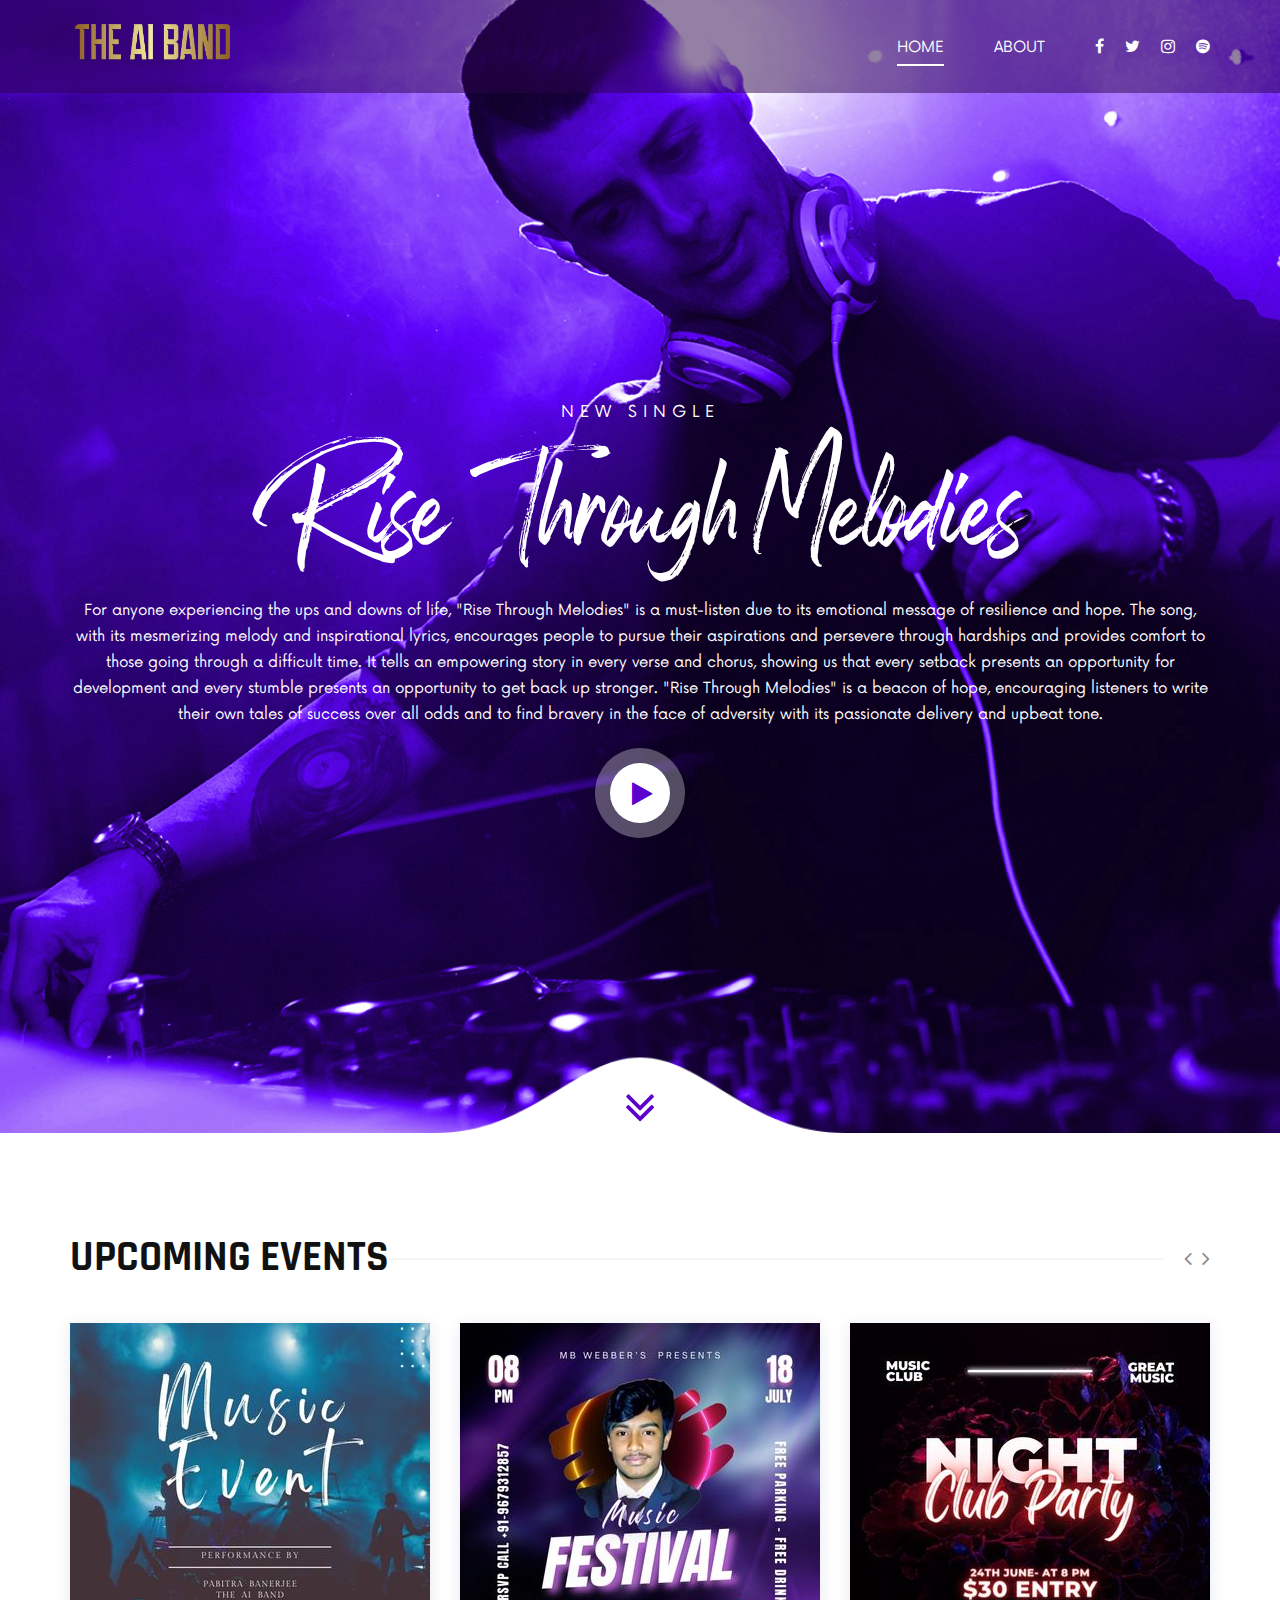
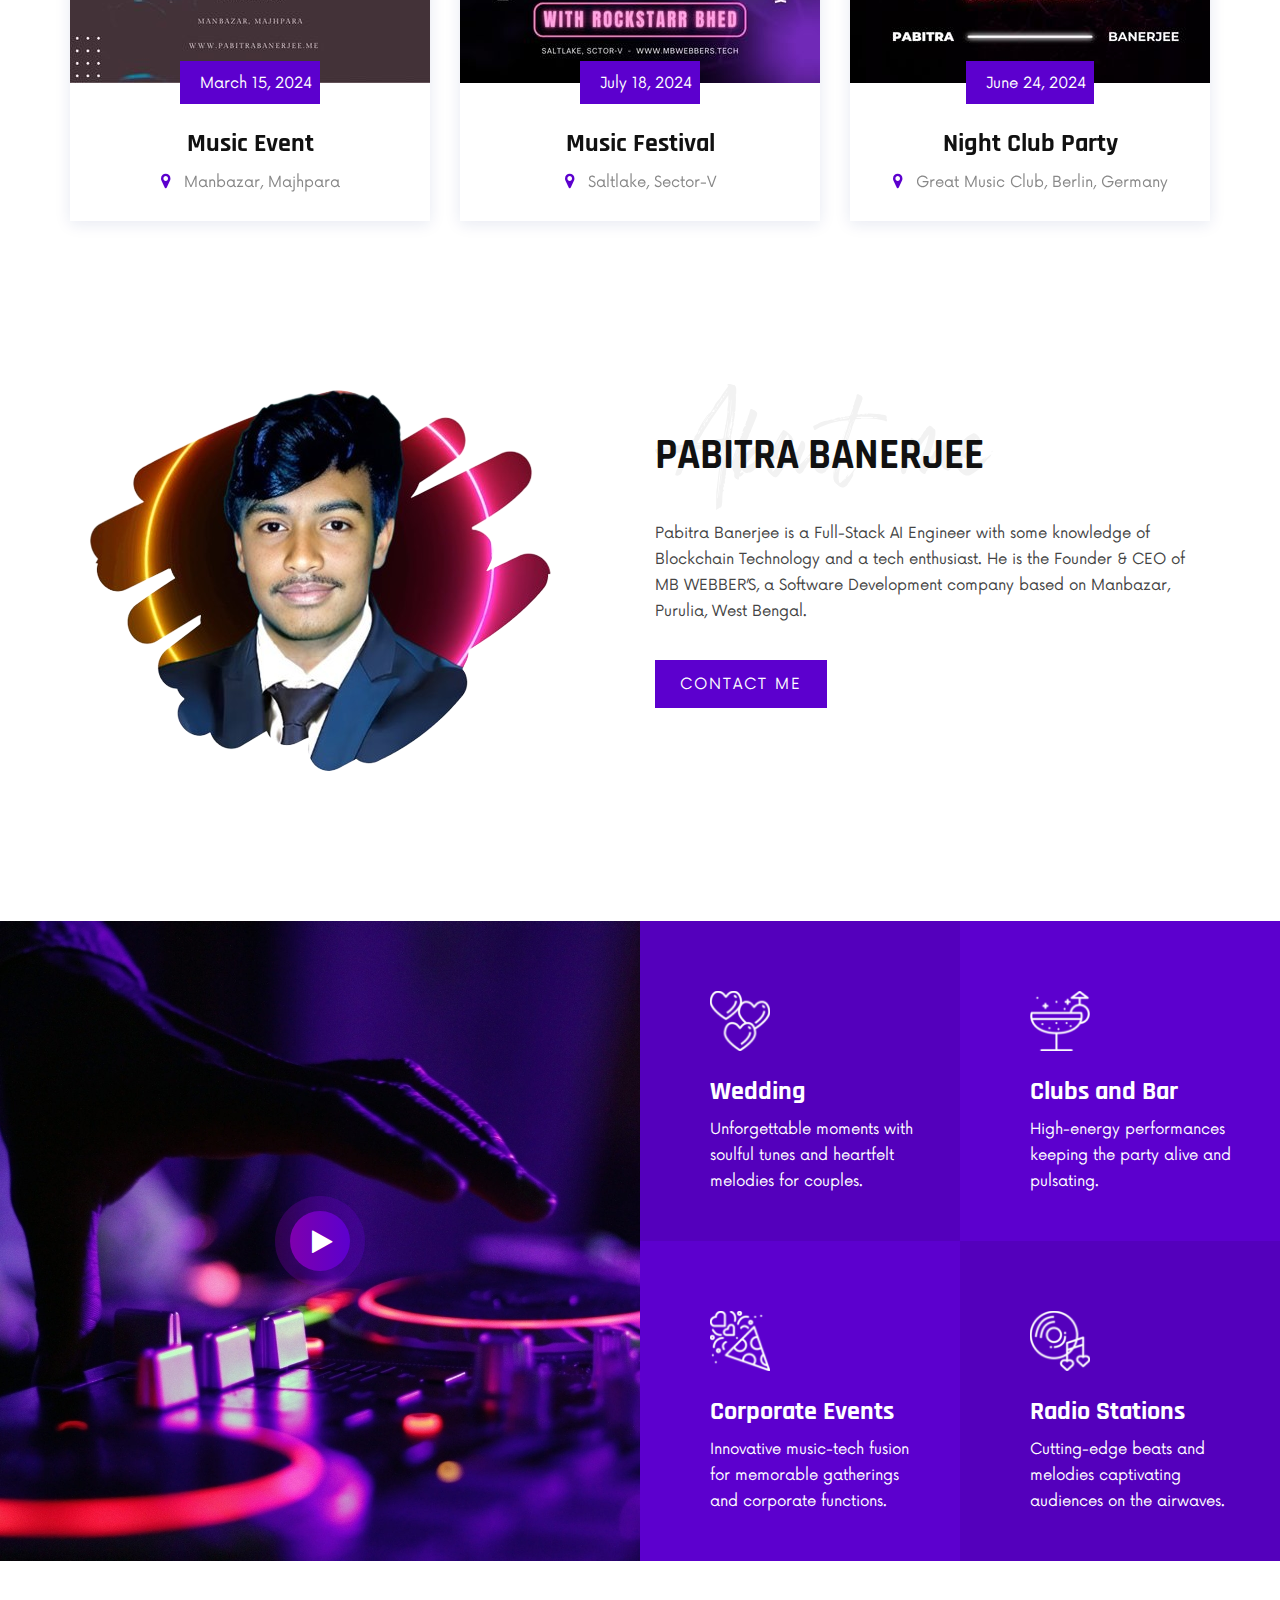
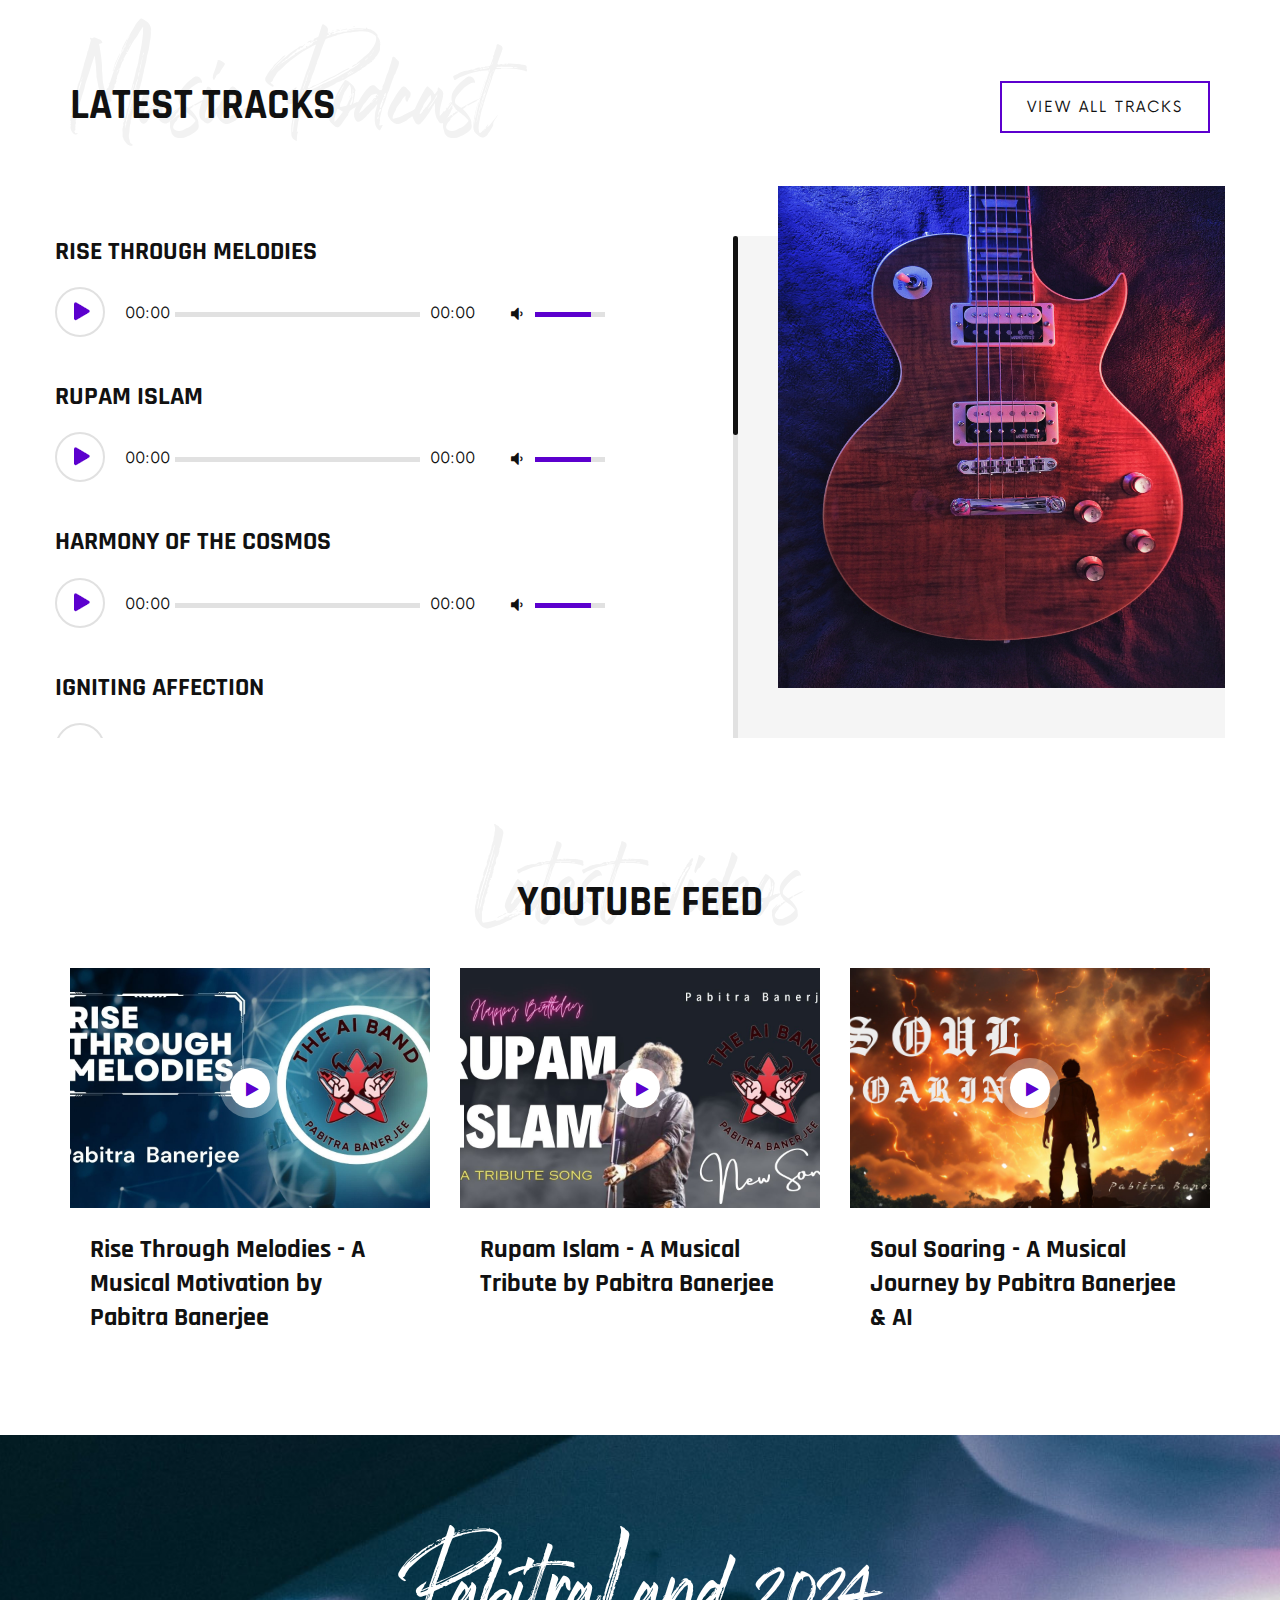
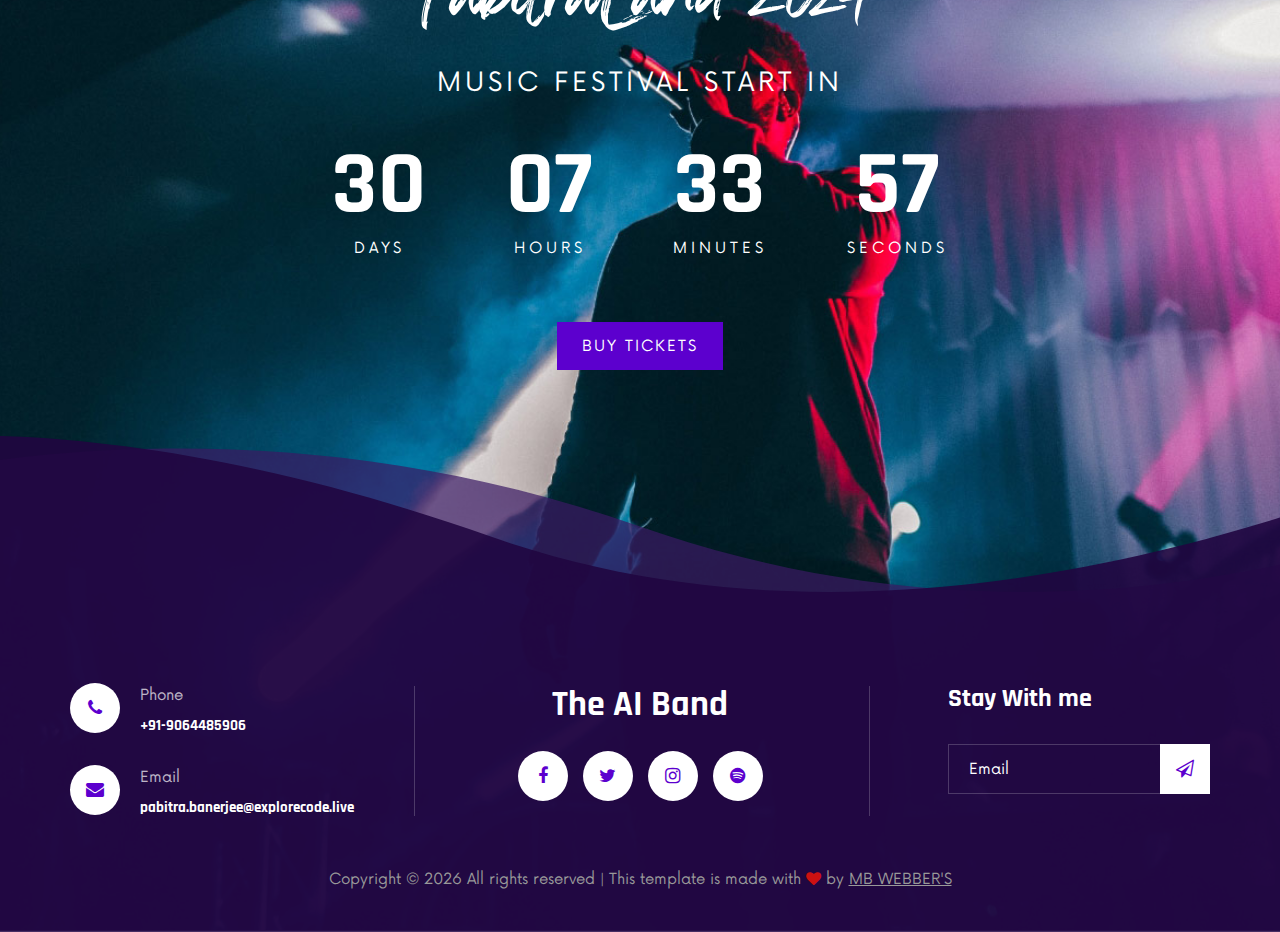
==== index.html @ d63f3b69 "initial commit" ====
<!DOCTYPE html>
<html lang="en">

<head>
    <meta charset="UTF-8">
    <meta name="description" content="The AI Band">
    <meta name="viewport" content="width=device-width, initial-scale=1.0">
    <meta http-equiv="X-UA-Compatible" content="ie=edge">
    <title>The AI Band | Home</title>
    <link rel="shortcut icon" href="img/favicon.png" type="image/x-icon">

    <!-- Google Font -->
    <link href="https://fonts.googleapis.com/css2?family=Rajdhani:wght@400;500;600;700&display=swap" rel="stylesheet">

    <!-- Css Styles -->
    <link rel="stylesheet" href="css/bootstrap.min.css" type="text/css">
    <link rel="stylesheet" href="css/font-awesome.min.css" type="text/css">
    <link rel="stylesheet" href="css/barfiller.css" type="text/css">
    <link rel="stylesheet" href="css/nowfont.css" type="text/css">
    <link rel="stylesheet" href="css/rockville.css" type="text/css">
    <link rel="stylesheet" href="css/magnific-popup.css" type="text/css">
    <link rel="stylesheet" href="css/owl.carousel.min.css" type="text/css">
    <link rel="stylesheet" href="css/slicknav.min.css" type="text/css">
    <link rel="stylesheet" href="css/style.css" type="text/css">

    <!-- Meta Tags for SEO -->
    <meta name="keywords" content="The AI Band, music, technology, innovation, Pabitra Banerjee Songs, Pabitra Banerjee Musician, Rockstar Pabitra Banerjee, Rockstar Bhed">
    <meta name="author" content="Pabitra Banerjee">
    <meta name="robots" content="index, follow">
    <meta name="revisit-after" content="7 days">
    <meta name="language" content="English">
    <meta name="generator" content="MB WEBBER'S">
    <meta name="distribution" content="global">
    <meta name="rating" content="general">
    <meta name="referrer" content="no-referrer-when-downgrade">

    <!-- Open Graph (OG) Attributes -->
    <meta property="og:title" content="The AI Band">
    <meta property="og:description" content="Innovative music-tech fusion for memorable gatherings and corporate functions.">
    <meta property="og:image" content="https://pabitrabanerjee.me/The-AI-Band/images/favicon.png">
    <meta property="og:url" content="https://pabitrabanerjee.me/The-AI-Band">
    <meta property="og:type" content="website">
    <meta property="og:locale" content="en_US">
    <meta property="og:site_name" content="The AI Band">
</head>


<body>
    <!-- Page Preloder -->
    <div id="preloder">
        <div class="loader"></div>
    </div>

    <!-- Header Section Begin -->
    <header class="header">
        <div class="container">
            <div class="row">
                <div class="col-lg-2 col-md-2">
                    <div class="header__logo">
                        <a href="./index.html"><img src="img/logo.png" alt="" class="logo-name"></a>
                    </div>
                </div>
                <div class="col-lg-10 col-md-10">
                    <div class="header__nav">
                        <nav class="header__menu mobile-menu">
                            <ul>
                                <li class="active"><a href="./index.html">Home</a></li>
                                <li><a href="./about.html">About</a></li>
                                <!-- <li><a href="./discography.html">Discography</a></li>
                                <li><a href="./tours.html">Tours</a></li>
                                <li><a href="./videos.html">Videos</a></li>
                                <li><a href="#">Pages</a>
                                    <ul class="dropdown">
                                        <li><a href="./about.html">About</a></li>
                                        <li><a href="./blog.html">Blog</a></li>
                                        <li><a href="./blog-details.html">Blog Details</a></li>
                                    </ul>
                                </li>
                                <li><a href="./contact.html">Contact</a></li> -->
                            </ul>
                        </nav>
                        <div class="header__right__social">
                            <a href="https://www.facebook.com/Journalist.Pabitra.Banerjee"><i
                                    class="fa fa-facebook"></i></a>
                            <a href="https://twitter.com/FossilianBhed"><i class="fa fa-twitter"></i></a>
                            <a href="https://www.instagram.com/coderpabitra/"><i class="fa fa-instagram"></i></a>
                            <a href="https://open.spotify.com/artist/3IVD6HwQz8KIx3tqRexpqB"><i class="fa fa-spotify"></i></a>
                        </div>
                    </div>
                </div>
            </div>
            <div id="mobile-menu-wrap"></div>
        </div>
    </header>
    <!-- Header Section End -->

    <!-- Hero Section Begin -->
    <section class="hero spad set-bg" data-setbg="img/hero-bg.png">
        <div class="container">
            <div class="row">
                <div class="col-lg-12">
                    <div class="hero__text">
                        <span>New single</span>
                        <h1>Rise Through Melodies</h1>
                        <p>For anyone experiencing the ups and downs of life, "Rise Through Melodies" is a must-listen
                            due to its emotional message of resilience and hope. The song, with its mesmerizing melody
                            and inspirational lyrics, encourages people to pursue their aspirations and persevere
                            through hardships and provides comfort to those going through a difficult time. It tells an
                            empowering story in every verse and chorus, showing us that every setback presents an
                            opportunity for development and every stumble presents an opportunity to get back up
                            stronger. "Rise Through Melodies" is a beacon of hope, encouraging listeners to write their
                            own tales of success over all odds and to find bravery in the face of adversity with its
                            passionate delivery and upbeat tone.</p>
                        <a href="https://www.youtube-nocookie.com/embed/jR_7gglobTk?si=qSEZynratKu3vV1J"
                            class="play-btn video-popup"><i class="fa fa-play"></i></a>
                    </div>
                </div>
            </div>
        </div>
        <div class="linear__icon">
            <i class="fa fa-angle-double-down"></i>
        </div>
    </section>
    <!-- Hero Section End -->

    <!-- Event Section Begin -->
    <section class="event spad">
        <div class="container">
            <div class="row">
                <div class="col-lg-12">
                    <div class="section-title">
                        <h2>Upcoming Events</h2>
                    </div>
                </div>
            </div>
            <div class="row">
                <div class="event__slider owl-carousel">
                    <div class="col-lg-4">
                        <div class="event__item">
                            <div class="event__item__pic set-bg" data-setbg="img/events/event-1.jpg">
                                <div class="tag-date">
                                    <span>March 15, 2024</span>
                                </div>
                            </div>
                            <div class="event__item__text">
                                <h4>Music Event</h4>
                                <p><i class="fa fa-map-marker"></i> Manbazar, Majhpara</p>
                            </div>
                        </div>
                    </div>
                    <div class="col-lg-4">
                        <div class="event__item">
                            <div class="event__item__pic set-bg" data-setbg="img/events/event-2.jpg">
                                <div class="tag-date">
                                    <span>July 18, 2024</span>
                                </div>
                            </div>
                            <div class="event__item__text">
                                <h4>Music Festival</h4>
                                <p><i class="fa fa-map-marker"></i> Saltlake, Sector-V</p>
                            </div>
                        </div>
                    </div>
                    <div class="col-lg-4">
                        <div class="event__item">
                            <div class="event__item__pic set-bg" data-setbg="img/events/event-3.jpg">
                                <div class="tag-date">
                                    <span>June 24, 2024</span>
                                </div>
                            </div>
                            <div class="event__item__text">
                                <h4>Night Club Party</h4>
                                <p><i class="fa fa-map-marker"></i> Great Music Club, Berlin, Germany</p>
                            </div>
                        </div>
                    </div>
                    <div class="col-lg-4">
                        <div class="event__item">
                            <div class="event__item__pic set-bg" data-setbg="img/events/event-4.jpg">
                                <div class="tag-date">
                                    <span>May 20, 2024</span>
                                </div>
                            </div>
                            <div class="event__item__text">
                                <h4>AI Music Production</h4>
                                <p><i class="fa fa-map-marker"></i> Los Angles, USA</p>
                            </div>
                        </div>
                    </div>
                </div>
            </div>
        </div>
    </section>
    <!-- Event Section End -->

    <!-- About Section Begin -->
    <section class="about spad">
        <div class="container">
            <div class="row">
                <div class="col-lg-6">
                    <div class="about__pic">
                        <img src="img/favicon.png" alt="">
                    </div>
                </div>
                <div class="col-lg-6">
                    <div class="about__text">
                        <div class="section-title">
                            <h2>Pabitra Banerjee</h2>
                            <h1>About me</h1>
                        </div>
                        <p>Pabitra Banerjee is a Full-Stack AI Engineer with some knowledge of Blockchain Technology and
                            a tech enthusiast. He is the Founder & CEO of MB WEBBER’S, a Software Development company
                            based on Manbazar, Purulia, West Bengal.</p>
                        <a href="./contact.html" class="primary-btn">CONTACT ME</a>
                    </div>
                </div>
            </div>
        </div>
    </section>
    <!-- About Section End -->

    <!-- Services Section Begin -->
    <section class="services">
        <div class="container-fluid">
            <div class="row">
                <div class="col-lg-6 p-0">
                    <div class="services__left set-bg" data-setbg="img/services/service-left.jpg">
                        <a href="https://www.youtube-nocookie.com/embed/6iCAueWujrc?si=BDMm71n_pKxFa73L"
                            class="play-btn video-popup"><i class="fa fa-play"></i></a>
                    </div>
                </div>
                <div class="col-lg-6 p-0">
                    <div class="row services__list">
                        <div class="col-lg-6 p-0 order-lg-1 col-md-6 order-md-1">
                            <div class="service__item deep-bg">
                                <img src="img/services/service-1.png" alt="">
                                <h4>Wedding</h4>
                                <p>Unforgettable moments with soulful tunes and heartfelt melodies for couples.</p>
                            </div>
                        </div>
                        <div class="col-lg-6 p-0 order-lg-2 col-md-6 order-md-2">
                            <div class="service__item">
                                <img src="img/services/service-2.png" alt="">
                                <h4>Clubs and Bar</h4>
                                <p>High-energy performances keeping the party alive and pulsating.</p>
                            </div>
                        </div>
                        <div class="col-lg-6 p-0 order-lg-4 col-md-6 order-md-4">
                            <div class="service__item deep-bg">
                                <img src="img/services/service-4.png" alt="">
                                <h4>Radio Stations</h4>
                                <p>Cutting-edge beats and melodies captivating audiences on the airwaves.</p>
                            </div>
                        </div>
                        <div class="col-lg-6 p-0 order-lg-3 col-md-6 order-md-3">
                            <div class="service__item">
                                <img src="img/services/service-3.png" alt="">
                                <h4>Corporate Events</h4>
                                <p>Innovative music-tech fusion for memorable gatherings and corporate functions.</p>
                            </div>
                        </div>
                    </div>
                </div>
            </div>
        </div>
    </section>
    <!-- Services Section End -->

    <!-- Track Section Begin -->
    <section class="track spad">
        <div class="container">
            <div class="row">
                <div class="col-lg-7">
                    <div class="section-title">
                        <h2>Latest Tracks</h2>
                        <h1>Music Podcast</h1>
                    </div>
                </div>
                <div class="col-lg-5">
                    <div class="track__all">
                        <a href="#" class="primary-btn border-btn">View all tracks</a>
                    </div>
                </div>
            </div>
            <div class="row">
                <div class="col-lg-7 p-0">
                    <div class="track__content nice-scroll">
                        <div class="single_player_container">
                            <h4>Rise Through Melodies</h4>
                            <div class="jp-jplayer jplayer" data-ancestor=".jp_container_1"
                                data-url="music-files/Rise-Through-Melodies.mp3"></div>
                            <div class="jp-audio jp_container_1" role="application" aria-label="media player">
                                <div class="jp-gui jp-interface">
                                    <!-- Player Controls -->
                                    <div class="player_controls_box">
                                        <button class="jp-play player_button" tabindex="0"></button>
                                    </div>
                                    <!-- Progress Bar -->
                                    <div class="player_bars">
                                        <div class="jp-progress">
                                            <div class="jp-seek-bar">
                                                <div>
                                                    <div class="jp-play-bar">
                                                        <div class="jp-current-time" role="timer" aria-label="time">0:00
                                                        </div>
                                                    </div>
                                                </div>
                                            </div>
                                        </div>
                                        <div class="jp-duration ml-auto" role="timer" aria-label="duration">00:00</div>
                                    </div>
                                    <!-- Volume Controls -->
                                    <div class="jp-volume-controls">
                                        <button class="jp-mute" tabindex="0"><i class="fa fa-volume-down"></i></button>
                                        <div class="jp-volume-bar">
                                            <div class="jp-volume-bar-value" style="width: 0%;"></div>
                                        </div>
                                    </div>
                                </div>
                            </div>
                        </div>
                        <div class="single_player_container">
                            <h4>Rupam Islam</h4>
                            <div class="jp-jplayer jplayer" data-ancestor=".jp_container_2"
                                data-url="music-files/Rupam-Islam.mp3"></div>
                            <div class="jp-audio jp_container_2" role="application" aria-label="media player">
                                <div class="jp-gui jp-interface">
                                    <!-- Player Controls -->
                                    <div class="player_controls_box">
                                        <button class="jp-play player_button" tabindex="0"></button>
                                    </div>
                                    <!-- Progress Bar -->
                                    <div class="player_bars">
                                        <div class="jp-progress">
                                            <div class="jp-seek-bar">
                                                <div>
                                                    <div class="jp-play-bar">
                                                        <div class="jp-current-time" role="timer" aria-label="time">0:00
                                                        </div>
                                                    </div>
                                                </div>
                                            </div>
                                        </div>
                                        <div class="jp-duration ml-auto" role="timer" aria-label="duration">00:00</div>
                                    </div>
                                    <!-- Volume Controls -->
                                    <div class="jp-volume-controls">
                                        <button class="jp-mute" tabindex="0"><i class="fa fa-volume-down"></i></button>
                                        <div class="jp-volume-bar">
                                            <div class="jp-volume-bar-value" style="width: 0%;"></div>
                                        </div>
                                    </div>
                                </div>
                            </div>
                        </div>
                        <div class="single_player_container">
                            <h4>Harmony Of The Cosmos</h4>
                            <div class="jp-jplayer jplayer" data-ancestor=".jp_container_3"
                                data-url="music-files/Harmony-Of-The-Cosmos.mp3"></div>
                            <div class="jp-audio jp_container_3" role="application" aria-label="media player">
                                <div class="jp-gui jp-interface">
                                    <!-- Player Controls -->
                                    <div class="player_controls_box">
                                        <button class="jp-play player_button" tabindex="0"></button>
                                    </div>
                                    <!-- Progress Bar -->
                                    <div class="player_bars">
                                        <div class="jp-progress">
                                            <div class="jp-seek-bar">
                                                <div>
                                                    <div class="jp-play-bar">
                                                        <div class="jp-current-time" role="timer" aria-label="time">0:00
                                                        </div>
                                                    </div>
                                                </div>
                                            </div>
                                        </div>
                                        <div class="jp-duration ml-auto" role="timer" aria-label="duration">00:00</div>
                                    </div>
                                    <!-- Volume Controls -->
                                    <div class="jp-volume-controls">
                                        <button class="jp-mute" tabindex="0"><i class="fa fa-volume-down"></i></button>
                                        <div class="jp-volume-bar">
                                            <div class="jp-volume-bar-value" style="width: 0%;"></div>
                                        </div>
                                    </div>
                                </div>
                            </div>
                        </div>
                        <div class="single_player_container">
                            <h4>Igniting Affection</h4>
                            <div class="jp-jplayer jplayer" data-ancestor=".jp_container_4"
                                data-url="music-files/Igniting-Affection.mp3"></div>
                            <div class="jp-audio jp_container_4" role="application" aria-label="media player">
                                <div class="jp-gui jp-interface">
                                    <!-- Player Controls -->
                                    <div class="player_controls_box">
                                        <button class="jp-play player_button" tabindex="0"></button>
                                    </div>
                                    <!-- Progress Bar -->
                                    <div class="player_bars">
                                        <div class="jp-progress">
                                            <div class="jp-seek-bar">
                                                <div>
                                                    <div class="jp-play-bar">
                                                        <div class="jp-current-time" role="timer" aria-label="time">0:00
                                                        </div>
                                                    </div>
                                                </div>
                                            </div>
                                        </div>
                                        <div class="jp-duration ml-auto" role="timer" aria-label="duration">00:00</div>
                                    </div>
                                    <!-- Volume Controls -->
                                    <div class="jp-volume-controls">
                                        <button class="jp-mute" tabindex="0"><i class="fa fa-volume-down"></i></button>
                                        <div class="jp-volume-bar">
                                            <div class="jp-volume-bar-value" style="width: 0%;"></div>
                                        </div>
                                    </div>
                                </div>
                            </div>
                        </div>
                        <div class="single_player_container">
                            <h4>Soul Soaring</h4>
                            <div class="jp-jplayer jplayer" data-ancestor=".jp_container_5"
                                data-url="music-files/Soul-Soaring.mp3"></div>
                            <div class="jp-audio jp_container_5" role="application" aria-label="media player">
                                <div class="jp-gui jp-interface">
                                    <!-- Player Controls -->
                                    <div class="player_controls_box">
                                        <button class="jp-play player_button" tabindex="0"></button>
                                    </div>
                                    <!-- Progress Bar -->
                                    <div class="player_bars">
                                        <div class="jp-progress">
                                            <div class="jp-seek-bar">
                                                <div>
                                                    <div class="jp-play-bar">
                                                        <div class="jp-current-time" role="timer" aria-label="time">0:00
                                                        </div>
                                                    </div>
                                                </div>
                                            </div>
                                        </div>
                                        <div class="jp-duration ml-auto" role="timer" aria-label="duration">00:00</div>
                                    </div>
                                    <!-- Volume Controls -->
                                    <div class="jp-volume-controls">
                                        <button class="jp-mute" tabindex="0"><i class="fa fa-volume-down"></i></button>
                                        <div class="jp-volume-bar">
                                            <div class="jp-volume-bar-value" style="width: 0%;"></div>
                                        </div>
                                    </div>
                                </div>
                            </div>
                        </div>
                        <div class="single_player_container">
                            <h4>Celestial Dawn</h4>
                            <div class="jp-jplayer jplayer" data-ancestor=".jp_container_6"
                                data-url="music-files/Celestial-Dawn.mp3"></div>
                            <div class="jp-audio jp_container_6" role="application" aria-label="media player">
                                <div class="jp-gui jp-interface">
                                    <!-- Player Controls -->
                                    <div class="player_controls_box">
                                        <button class="jp-play player_button" tabindex="0"></button>
                                    </div>
                                    <!-- Progress Bar -->
                                    <div class="player_bars">
                                        <div class="jp-progress">
                                            <div class="jp-seek-bar">
                                                <div>
                                                    <div class="jp-play-bar">
                                                        <div class="jp-current-time" role="timer" aria-label="time">0:00
                                                        </div>
                                                    </div>
                                                </div>
                                            </div>
                                        </div>
                                        <div class="jp-duration ml-auto" role="timer" aria-label="duration">00:00</div>
                                    </div>
                                    <!-- Volume Controls -->
                                    <div class="jp-volume-controls">
                                        <button class="jp-mute" tabindex="0"><i class="fa fa-volume-down"></i></button>
                                        <div class="jp-volume-bar">
                                            <div class="jp-volume-bar-value" style="width: 0%;"></div>
                                        </div>
                                    </div>
                                </div>
                            </div>
                        </div>
                        <div class="single_player_container">
                            <h4>Starry Breeze</h4>
                            <div class="jp-jplayer jplayer" data-ancestor=".jp_container_7"
                                data-url="music-files/Starry-Breeze.mp3"></div>
                            <div class="jp-audio jp_container_7" role="application" aria-label="media player">
                                <div class="jp-gui jp-interface">
                                    <!-- Player Controls -->
                                    <div class="player_controls_box">
                                        <button class="jp-play player_button" tabindex="0"></button>
                                    </div>
                                    <!-- Progress Bar -->
                                    <div class="player_bars">
                                        <div class="jp-progress">
                                            <div class="jp-seek-bar">
                                                <div>
                                                    <div class="jp-play-bar">
                                                        <div class="jp-current-time" role="timer" aria-label="time">0:00
                                                        </div>
                                                    </div>
                                                </div>
                                            </div>
                                        </div>
                                        <div class="jp-duration ml-auto" role="timer" aria-label="duration">00:00</div>
                                    </div>
                                    <!-- Volume Controls -->
                                    <div class="jp-volume-controls">
                                        <button class="jp-mute" tabindex="0"><i class="fa fa-volume-down"></i></button>
                                        <div class="jp-volume-bar">
                                            <div class="jp-volume-bar-value" style="width: 0%;"></div>
                                        </div>
                                    </div>
                                </div>
                            </div>
                        </div>
                        <div class="single_player_container">
                            <h4>Nebula Whispers</h4>
                            <div class="jp-jplayer jplayer" data-ancestor=".jp_container_8"
                                data-url="music-files/Nebula-Whispers.mp3"></div>
                            <div class="jp-audio jp_container_8" role="application" aria-label="media player">
                                <div class="jp-gui jp-interface">
                                    <!-- Player Controls -->
                                    <div class="player_controls_box">
                                        <button class="jp-play player_button" tabindex="0"></button>
                                    </div>
                                    <!-- Progress Bar -->
                                    <div class="player_bars">
                                        <div class="jp-progress">
                                            <div class="jp-seek-bar">
                                                <div>
                                                    <div class="jp-play-bar">
                                                        <div class="jp-current-time" role="timer" aria-label="time">0:00
                                                        </div>
                                                    </div>
                                                </div>
                                            </div>
                                        </div>
                                        <div class="jp-duration ml-auto" role="timer" aria-label="duration">00:00</div>
                                    </div>
                                    <!-- Volume Controls -->
                                    <div class="jp-volume-controls">
                                        <button class="jp-mute" tabindex="0"><i class="fa fa-volume-down"></i></button>
                                        <div class="jp-volume-bar">
                                            <div class="jp-volume-bar-value" style="width: 0%;"></div>
                                        </div>
                                    </div>
                                </div>
                            </div>
                        </div>
                        <div class="single_player_container">
                            <h4>Interstellar Serenade</h4>
                            <div class="jp-jplayer jplayer" data-ancestor=".jp_container_9"
                                data-url="music-files/Interstellar-Serenade.mp3"></div>
                            <div class="jp-audio jp_container_9" role="application" aria-label="media player">
                                <div class="jp-gui jp-interface">
                                    <!-- Player Controls -->
                                    <div class="player_controls_box">
                                        <button class="jp-play player_button" tabindex="0"></button>
                                    </div>
                                    <!-- Progress Bar -->
                                    <div class="player_bars">
                                        <div class="jp-progress">
                                            <div class="jp-seek-bar">
                                                <div>
                                                    <div class="jp-play-bar">
                                                        <div class="jp-current-time" role="timer" aria-label="time">0:00
                                                        </div>
                                                    </div>
                                                </div>
                                            </div>
                                        </div>
                                        <div class="jp-duration ml-auto" role="timer" aria-label="duration">00:00</div>
                                    </div>
                                    <!-- Volume Controls -->
                                    <div class="jp-volume-controls">
                                        <button class="jp-mute" tabindex="0"><i class="fa fa-volume-down"></i></button>
                                        <div class="jp-volume-bar">
                                            <div class="jp-volume-bar-value" style="width: 0%;"></div>
                                        </div>
                                    </div>
                                </div>
                            </div>
                        </div>
                    </div>
                </div>
                <div class="col-lg-5 p-0">
                    <div class="track__pic">
                        <img src="img/track-right.jpg" alt="">
                    </div>
                </div>
            </div>
        </div>
    </section>
    <!-- Track Section End -->

    <!-- Youtube Section Begin -->
    <section class="youtube spad">
        <div class="container">
            <div class="row">
                <div class="col-lg-12">
                    <div class="section-title">
                        <h2>Youtube feed</h2>
                        <h1>Latest videos</h1>
                    </div>
                </div>
            </div>
            <div class="row">
                <div class="col-lg-4 col-md-6 col-sm-6">
                    <div class="youtube__item">
                        <div class="youtube__item__pic set-bg" data-setbg="img/youtube/youtube-1.jpg">
                            <a href="https://www.youtube-nocookie.com/embed/jR_7gglobTk?si=NUixdefGSqqF9r_B"
                                class="play-btn video-popup"><i class="fa fa-play"></i></a>
                        </div>
                        <div class="youtube__item__text">
                            <h4>Rise Through Melodies - A Musical Motivation by Pabitra Banerjee</h4>
                        </div>
                    </div>
                </div>
                <div class="col-lg-4 col-md-6 col-sm-6">
                    <div class="youtube__item">
                        <div class="youtube__item__pic set-bg" data-setbg="img/youtube/youtube-2.jpg">
                            <a href="https://www.youtube-nocookie.com/embed/6iCAueWujrc?si=3AZCpaRKcF01AcCd"
                                class="play-btn video-popup"><i class="fa fa-play"></i></a>
                        </div>
                        <div class="youtube__item__text">
                            <h4>Rupam Islam - A Musical Tribute by Pabitra Banerjee</h4>
                        </div>
                    </div>
                </div>
                <div class="col-lg-4 col-md-6 col-sm-6">
                    <div class="youtube__item">
                        <div class="youtube__item__pic set-bg" data-setbg="img/youtube/youtube-3.jpg">
                            <a href="https://www.youtube-nocookie.com/embed/5ZSh_pPDAAk?si=dSdsQSciy2Z0KSYA"
                                class="play-btn video-popup"><i class="fa fa-play"></i></a>
                        </div>
                        <div class="youtube__item__text">
                            <h4>Soul Soaring - A Musical Journey by Pabitra Banerjee & AI</h4>
                        </div>
                    </div>
                </div>
            </div>
        </div>
    </section>
    <!-- Youtube Section End -->

    <!-- Countdown Section Begin -->
    <section class="countdown spad set-bg" data-setbg="img/countdown-bg.jpg">
        <div class="container">
            <div class="row">
                <div class="col-lg-12">
                    <div class="countdown__text">
                        <h1>PabitraLand 2024</h1>
                        <h4>Music festival start in</h4>
                    </div>
                    <div class="countdown__timer" id="countdown-time">
                        <div class="countdown__item">
                            <span>20</span>
                            <p>days</p>
                        </div>
                        <div class="countdown__item">
                            <span>45</span>
                            <p>hours</p>
                        </div>
                        <div class="countdown__item">
                            <span>18</span>
                            <p>minutes</p>
                        </div>
                        <div class="countdown__item">
                            <span>09</span>
                            <p>seconds</p>
                        </div>
                    </div>
                    <div class="buy__tickets">
                        <a href="#" class="primary-btn">Buy tickets</a>
                    </div>
                </div>
            </div>
        </div>
    </section>
    <!-- Countdown Section End -->

    <!-- Footer Section Begin -->
    <footer class="footer spad set-bg" data-setbg="img/footer-bg.png">
        <div class="container">
            <div class="row">
                <div class="col-lg-3 col-md-6">
                    <div class="footer__address">
                        <ul>
                            <li>
                                <i class="fa fa-phone"></i>
                                <p>Phone</p>
                                <h6>+91-9064485906</h6>
                            </li>
                            <li>
                                <i class="fa fa-envelope"></i>
                                <p>Email</p>
                                <h6>pabitra.banerjee@explorecode.live</h6>
                            </li>
                        </ul>
                    </div>
                </div>
                <div class="col-lg-4 offset-lg-1 col-md-6">
                    <div class="footer__social">
                        <h2>The AI Band</h2>
                        <div class="footer__social__links">
                            <a href="https://www.facebook.com/Journalist.Pabitra.Banerjee"><i
                                    class="fa fa-facebook"></i></a>
                            <a href="https://twitter.com/FossilianBhed"><i class="fa fa-twitter"></i></a>
                            <a href="https://www.instagram.com/coderpabitra/"><i class="fa fa-instagram"></i></a>
                            <a href="https://open.spotify.com/artist/3IVD6HwQz8KIx3tqRexpqB"><i class="fa fa-spotify"></i></a>
                        </div>
                    </div>
                </div>
                <div class="col-lg-3 offset-lg-1 col-md-6">
                    <div class="footer__newslatter">
                        <h4>Stay With me</h4>
                        <form action="#">
                            <input type="text" placeholder="Email">
                            <button type="submit"><i class="fa fa-send-o"></i></button>
                        </form>
                    </div>
                </div>
            </div>
            <div class="footer__copyright__text">
                <p>Copyright &copy;
                    <script>document.write(new Date().getFullYear());</script> All rights reserved | This template is
                    made with <i class="fa fa-heart" aria-hidden="true"></i> by <a href="https://mbwebbers.tech"
                        target="_blank">MB WEBBER'S</a>
                </p>
            </div>
        </div>
    </footer>
    <!-- Footer Section End -->

    <!-- Js Plugins -->
    <script src="js/jquery-3.3.1.min.js"></script>
    <script src="js/bootstrap.min.js"></script>
    <script src="js/jquery.magnific-popup.min.js"></script>
    <script src="js/jquery.nicescroll.min.js"></script>
    <script src="js/jquery.barfiller.js"></script>
    <script src="js/jquery.countdown.min.js"></script>
    <script src="js/jquery.slicknav.js"></script>
    <script src="js/owl.carousel.min.js"></script>
    <script src="js/main.js"></script>

    <!-- Music Plugin -->
    <script src="js/jquery.jplayer.min.js"></script>
    <script src="js/jplayerInit.js"></script>
</body>

</html>
---- css/barfiller.css ----
.barfiller {
    width:100%;
    height:12px;
    background:#fcfcfc;
    border:1px solid #ccc;
    position:relative;
    margin-bottom:20px;
    box-shadow: inset 1px 4px 9px -6px rgba(0,0,0,.5); 
    -moz-box-shadow: inset 1px 4px 9px -6px rgba(0,0,0,.5); 
}

.barfiller .fill {
    display:block;
    position:relative;
    width:0px;
    height:100%;
    background:#333;
    z-index:1;
}

.barfiller .tipWrap {
    display:none;
}

.barfiller .tip {
    margin-top:-30px;
    padding:2px 4px;
    font-size:11px;
    color:#fff;
    left:0px;
    position:absolute;
    z-index:2;
    background: #333;
} 

.barfiller .tip:after {
    border:solid;
    border-color:rgba(0,0,0,.8) transparent;
    border-width:6px 6px 0 6px;
    content:"";
    display:block;
    position:absolute;
    left:9px;
    top:100%;
    z-index:9
}
---- css/nowfont.css ----
/* #### Generated By: http://www.cufonfonts.com #### */

@font-face {
font-family: 'Now Regular';
font-style: normal;
font-weight: normal;
src: local('Now Regular'), url('../fonts/Now-Regular.woff') format('woff');
}


@font-face {
font-family: 'Now Thin';
font-style: normal;
font-weight: normal;
src: local('Now Thin'), url('../fonts/Now-Thin.woff') format('woff');
}


@font-face {
font-family: 'Now Light';
font-style: normal;
font-weight: normal;
src: local('Now Light'), url('../fonts/Now-Light.woff') format('woff');
}


@font-face {
font-family: 'Now Medium';
font-style: normal;
font-weight: normal;
src: local('Now Medium'), url('../fonts/Now-Medium.woff') format('woff');
}


@font-face {
font-family: 'Now Bold';
font-style: normal;
font-weight: normal;
src: local('Now Bold'), url('../fonts/Now-Bold.woff') format('woff');
}


@font-face {
font-family: 'Now Black';
font-style: normal;
font-weight: normal;
src: local('Now Black'), url('../fonts/Now-Black.woff') format('woff');
}
---- css/rockville.css ----
@font-face {
font-family: 'Rockville Solid Regular';
font-style: normal;
font-weight: normal;
src: local('Rockville Solid Regular'), url('../fonts/Rockville Solid.woff') format('woff');
}
---- css/style.css ----
/******************************************************************
  Template Name: The AI Band
  Description:  The AI Band
  Author: Pabitra Banerjee
  Author URI: https://mbwebbers.tech
  Version: 1.0.0
  Created: MB WEBBER'S
******************************************************************/

/*------------------------------------------------------------------
[Table of contents]

1.  Template default CSS
	1.1	Variables
	1.2	Mixins
	1.3	Flexbox
	1.4	Reset
2.  Helper Css
3.  Header Section
4.  Hero Section
5.  Services Section
6.  Track Section
7.  Countdown Section
8.  Team Section
9.  Contact
10.  Footer Style
-------------------------------------------------------------------*/

/*----------------------------------------*/

/* Template default CSS
/*----------------------------------------*/

html,
body {
	height: 100%;
	font-family: "Now Regular";
	-webkit-font-smoothing: antialiased;
}

h1,
h2,
h3,
h4,
h5,
h6 {
	margin: 0;
	color: #111111;
	font-weight: 400;
	font-family: "Rajdhani", sans-serif;
}

h1 {
	font-size: 70px;
}

h2 {
	font-size: 36px;
}

h3 {
	font-size: 30px;
}

h4 {
	font-size: 24px;
}

h5 {
	font-size: 18px;
}

h6 {
	font-size: 16px;
}

p {
	font-size: 15px;
	font-family: "Now Regular";
	color: #444444;
	font-weight: 400;
	line-height: 26px;
	margin: 0 0 15px 0;
}

img {
	max-width: 100%;
}

input:focus,
select:focus,
button:focus,
textarea:focus {
	outline: none;
}

a:hover,
a:focus {
	text-decoration: none;
	outline: none;
	color: #ffffff;
}

ul,
ol {
	padding: 0;
	margin: 0;
}

/*---------------------
  Helper CSS
-----------------------*/

.section-title {
	margin-bottom: 40px;
	position: relative;
	z-index: 1;
}

.section-title.center-title {
	text-align: center;
}

.section-title h2 {
	font-size: 42px;
	color: #111111;
	font-weight: 700;
	text-transform: uppercase;
}

.section-title h1 {
	font-size: 100px;
	color: #f2f2f2;
	font-family: "Rockville Solid Regular";
	position: absolute;
	left: 0;
	top: -45px;
	width: 100%;
	z-index: -1;
}

.set-bg {
	background-repeat: no-repeat;
	background-size: cover;
	background-position: top center;
}

.spad {
	padding-top: 100px;
	padding-bottom: 100px;
}

.text-white h1,
.text-white h2,
.text-white h3,
.text-white h4,
.text-white h5,
.text-white h6,
.text-white p,
.text-white span,
.text-white li,
.text-white a {
	color: #fff;
}

/* buttons */

.primary-btn {
	display: inline-block;
	font-size: 15px;
	text-transform: uppercase;
	padding: 14px 25px 12px;
	color: #ffffff;
	background: #5c00ce;
	letter-spacing: 2px;
}

.primary-btn.border-btn {
	background: transparent;
	border: 2px solid #5c00ce;
	color: #111111;
}

.site-btn {
	font-size: 15px;
	color: #ffffff;
	background: #5c00ce;
	font-weight: 700;
	letter-spacing: 2px;
	border: none;
	text-transform: uppercase;
	display: inline-block;
	padding: 14px 30px;
	width: 100%;
}

/* Preloder */

#preloder {
	position: fixed;
	width: 100%;
	height: 100%;
	top: 0;
	left: 0;
	z-index: 999999;
	background: #000;
}

.loader {
	width: 40px;
	height: 40px;
	position: absolute;
	top: 50%;
	left: 50%;
	margin-top: -13px;
	margin-left: -13px;
	border-radius: 60px;
	animation: loader 0.8s linear infinite;
	-webkit-animation: loader 0.8s linear infinite;
}

@keyframes loader {
	0% {
		-webkit-transform: rotate(0deg);
		transform: rotate(0deg);
		border: 4px solid #f44336;
		border-left-color: transparent;
	}
	50% {
		-webkit-transform: rotate(180deg);
		transform: rotate(180deg);
		border: 4px solid #673ab7;
		border-left-color: transparent;
	}
	100% {
		-webkit-transform: rotate(360deg);
		transform: rotate(360deg);
		border: 4px solid #f44336;
		border-left-color: transparent;
	}
}

@-webkit-keyframes loader {
	0% {
		-webkit-transform: rotate(0deg);
		border: 4px solid #f44336;
		border-left-color: transparent;
	}
	50% {
		-webkit-transform: rotate(180deg);
		border: 4px solid #673ab7;
		border-left-color: transparent;
	}
	100% {
		-webkit-transform: rotate(360deg);
		border: 4px solid #f44336;
		border-left-color: transparent;
	}
}

/*---------------------
  Header
-----------------------*/

.header {
	background: rgba(42, 1, 74, 0.5);
	position: absolute;
	left: 0;
	top: 0;
	width: 100%;
	z-index: 9;
}

.header.header--normal {
	position: relative;
	background: #290849;
}

.header__logo {
	padding: 20px 0 25px;
}

.header__logo a {
	display: inline-block;
}

.logo-name {
    max-width: 100%; /* Ensures the image does not exceed its original size */
    height: auto; /* Allows the image height to adjust proportionally to the width */
}

/* Media query for screens smaller than 768px (typical tablets and mobile phones) */
@media only screen and (max-width: 768px) {
    .logo-name {
        /* Adjust the image size for smaller screens */
        max-width: 80%;
    }
}

/* Media query for screens smaller than 576px (typical mobile phones) */
@media only screen and (max-width: 576px) {
    .logo-name {
        /* Further adjust the image size for even smaller screens */
        max-width: 60%;
    }
}

.header__nav {
	text-align: right;
}

.header__menu {
	padding: 31px 0 27px;
	display: inline-block;
	margin-right: 45px;
}

.header__menu ul li {
	list-style: none;
	display: inline-block;
	margin-right: 45px;
	position: relative;
}

.header__menu ul li.active a:after {
	opacity: 1;
}

.header__menu ul li:hover a:after {
	opacity: 1;
}

.header__menu ul li:hover .dropdown {
	top: 34px;
	opacity: 1;
	visibility: visible;
}

.header__menu ul li:last-child {
	margin-right: 0;
}

.header__menu ul li .dropdown {
	position: absolute;
	left: 0;
	top: 56px;
	width: 150px;
	background: #111111;
	text-align: left;
	padding: 2px 0;
	z-index: 9;
	opacity: 0;
	visibility: hidden;
	-webkit-transition: all, 0.3s;
	-o-transition: all, 0.3s;
	transition: all, 0.3s;
}

.header__menu ul li .dropdown li {
	display: block;
	margin-right: 0;
}

.header__menu ul li .dropdown li a {
	font-size: 14px;
	color: #ffffff;
	font-weight: 400;
	padding: 8px 20px;
	text-transform: capitalize;
}

.header__menu ul li .dropdown li a:after {
	display: none;
}

.header__menu ul li a {
	font-size: 15px;
	text-transform: uppercase;
	color: #ffffff;
	display: block;
	padding: 6px 0;
	position: relative;
}

.header__menu ul li a:after {
	position: absolute;
	left: 0;
	bottom: 0;
	width: 100%;
	height: 2px;
	background: #ffffff;
	content: "";
	-webkit-transition: all, 0.5s;
	-o-transition: all, 0.5s;
	transition: all, 0.5s;
	opacity: 0;
}

.header__right__social {
	display: inline-block;
}

.header__right__social a {
	display: inline-block;
	font-size: 16px;
	color: #ffffff;
	margin-right: 16px;
}

.header__right__social a:last-child {
	margin-right: 0;
}

.slicknav_menu {
	display: none;
}

/*---------------------
  Hero
-----------------------*/

.hero {
	padding-top: 400px;
	padding-bottom: 295px;
	position: relative;
}

.hero__text {
	text-align: center;
}

.hero__text span {
	color: #ffffff;
	text-transform: uppercase;
	letter-spacing: 6px;
}

.hero__text h1 {
	font-size: 110px;
	font-family: "Rockville Solid Regular";
	color: #ffffff;
	margin-bottom: 20px;
	margin-top: 22px;
}

.hero__text p {
	color: #ffffff;
	margin-bottom: 20px;
}

.hero__text .play-btn {
	font-size: 26px;
	color: #5c00ce;
	height: 90px;
	width: 90px;
	border-radius: 50%;
	background: rgba(255, 255, 255, 0.3);
	display: inline-block;
	line-height: 90px;
	text-align: center;
	position: relative;
	z-index: 1;
}

.hero__text .play-btn i {
	position: relative;
	top: 2px;
	left: 2px;
}

.hero__text .play-btn:after {
	position: absolute;
	left: 15px;
	top: 15px;
	height: 60px;
	width: 60px;
	background: #ffffff;
	border-radius: 50%;
	content: "";
	z-index: -1;
}

.linear__icon {
	position: absolute;
	left: 50%;
	bottom: 0;
	margin-left: -16px;
	-webkit-animation: mymove 0.5s infinite alternate;
	animation: mymove 0.5s infinite alternate;
}

.linear__icon i {
	font-size: 50px;
	color: #5c00ce;
}

@-webkit-keyframes mymove {
	0% {
		bottom: 0;
	}
	100% {
		bottom: -10px;
	}
}

@keyframes mymove {
	0% {
		bottom: 0;
	}
	100% {
		bottom: -10px;
	}
}

/*---------------------
  Events
-----------------------*/

.event {
	padding-bottom: 60px;
}

.event .section-title {
	margin-bottom: 10px;
	position: relative;
}

.event .section-title:after {
	position: absolute;
	right: 46px;
	top: 25px;
	height: 2px;
	width: 775px;
	background: rgba(225, 225, 225, 0.3);
	content: "";
	z-index: -1;
}

.event__slider .col-lg-4 {
	max-width: 100%;
}

.event__slider.owl-carousel .owl-stage-outer {
	padding-top: 30px;
	padding-bottom: 40px;
}

.event__slider.owl-carousel .owl-nav {
	position: absolute;
	right: 15px;
	top: -50px;
}

.event__slider.owl-carousel .owl-nav button {
	font-size: 22px;
	color: #111111;
	opacity: 0.5;
	margin-right: 10px;
}

.event__slider.owl-carousel .owl-nav button:last-child {
	margin-right: 0;
}

.event__item {
	-webkit-box-shadow: 0px 3px 15px rgba(22, 41, 124, 0.1);
	box-shadow: 0px 3px 15px rgba(22, 41, 124, 0.1);
}

.event__item__pic {
	height: 360px;
	position: relative;
}

.event__item__pic .tag-date {
	position: absolute;
	left: 0;
	bottom: -21px;
	width: 100%;
	text-align: center;
}

.event__item__pic .tag-date span {
	font-size: 15px;
	color: #ffffff;
	display: inline-block;
	background: #5c00ce;
	padding: 12px 8px 9px 20px;
}

.event__item__text {
	text-align: center;
	padding: 45px 10px 25px;
}

.event__item__text h4 {
	font-size: 26px;
	font-weight: 700;
	color: #111111;
	margin-bottom: 10px;
}

.event__item__text p {
	color: #888888;
	margin-bottom: 0;
}

.event__item__text p i {
	color: #5c00ce;
	margin-right: 8px;
	font-size: 17px;
}

/*---------------------
  Track
-----------------------*/

.track {
	padding-top: 120px;
	padding-bottom: 40px;
	overflow: hidden;
}

.track .section-title {
	margin-bottom: 105px;
}

.track__content {
	height: 502px;
	overflow-y: auto;
}

.track__all {
	text-align: right;
	margin-bottom: 100px;
}

.jp-play {
	position: relative;
	height: 50px;
	width: 50px;
	background: transparent;
	border: 2px solid #e1e1e1;
	border-radius: 50%;
}

.jp-play:after {
	position: absolute;
	display: block;
	left: 17px;
	top: 12px;
	width: 16px;
	height: 20px;
	background: url(../img/play-default.png);
	content: "";
}

.jp-state-playing .jp-play {
	background: #5c00ce !important;
	border-color: #5c00ce !important;
}

.jp-state-playing .jp-play:after {
	background: url(../img/pause.png) !important;
	left: 15px;
	top: 12px;
}

.jp-audio .jp-play:focus {
	background: #5c00ce !important;
	border-color: #5c00ce !important;
}

.jp-audio .jp-play:focus:after {
	background: url(../img/play.png);
}

.jp-seek-bar>div {
	height: 5px;
	background: #e1e1e1;
	cursor: pointer;
	width: 245px;
}

.player_bars {
	width: 350px;
	display: table;
	padding-left: 50px;
	position: relative;
	padding-top: 25px;
	float: left;
	margin-right: 30px;
}

.jp-play-bar {
	position: relative;
	height: 100%;
	background: #5c00ce;
	overflow: visible !important;
}

.jp-current-time {
	font-size: 15px;
	color: #111111;
	position: absolute;
	left: -50px;
	top: -9px;
}

.jp-duration {
	font-size: 15px;
	color: #111111;
	position: absolute;
	right: 0;
	top: 16px;
}

.player_controls_box {
	width: 50px;
	float: left;
	margin-right: 20px;
}

.jp-mute {
	font-size: 18px;
	border: none;
	background: none;
	color: #111111;
	position: absolute;
	left: 0;
	top: 13px;
}

.jp-volume-bar {
	height: 5px;
	width: 70px;
	background: #e1e1e1;
	cursor: pointer;
}

.jp-volume-bar-value {
	background: #5c00ce;
	height: 100%;
}

.jp-volume-controls {
	position: relative;
	width: 95px;
	float: left;
	padding-left: 30px;
	padding-top: 25px;
}

.single_player_container {
	overflow: hidden;
	margin-bottom: 40px;
}

.single_player_container:last-child {
	margin-bottom: 0;
}

.single_player_container h4 {
	font-size: 26px;
	color: #111111;
	font-weight: 700;
	margin-bottom: 20px;
	text-transform: uppercase;
}

.track__pic {
	position: relative;
	z-index: 1;
}

.track__pic:after {
	position: absolute;
	left: 0;
	top: 0;
	width: 100%;
	height: 100%;
	background: #f5f5f5;
	content: "";
	z-index: -1;
}

.track__pic img {
	position: relative;
	top: -50px;
	width: calc(100% - 40px);
	margin-left: 40px;
	height: 502px;
}

/*---------------------
  Youtube
-----------------------*/

.youtube {
	padding-bottom: 50px;
}

.youtube .section-title {
	text-align: center;
}

.youtube .section-title h1 {
	font-size: 90px;
}

.youtube__item {
	-webkit-transition: all, 0.3s;
	-o-transition: all, 0.3s;
	transition: all, 0.3s;
	margin-bottom: 30px;
}

.youtube__item:hover {
	-webkit-box-shadow: 0px 3px 30px rgba(22, 41, 124, 0.1);
	box-shadow: 0px 3px 30px rgba(22, 41, 124, 0.1);
}

.youtube__item__pic {
	height: 240px;
	display: -webkit-box;
	display: -ms-flexbox;
	display: flex;
	-webkit-box-align: center;
	-ms-flex-align: center;
	align-items: center;
	-webkit-box-pack: center;
	-ms-flex-pack: center;
	justify-content: center;
}

.youtube__item__pic .play-btn {
	font-size: 16px;
	color: #5c00ce;
	height: 60px;
	width: 60px;
	border-radius: 50%;
	background: rgba(255, 255, 255, 0.3);
	display: inline-block;
	line-height: 60px;
	text-align: center;
	position: relative;
	z-index: 1;
}

.youtube__item__pic .play-btn i {
	position: relative;
	top: 2px;
	left: 2px;
}

.youtube__item__pic .play-btn:after {
	position: absolute;
	left: 10px;
	top: 10px;
	height: 40px;
	width: 40px;
	background: #ffffff;
	border-radius: 50%;
	content: "";
	z-index: -1;
}

.youtube__item__text {
	padding: 25px 30px 20px 20px;
	background: #ffffff;
}

.youtube__item__text h4 {
	font-size: 26px;
	color: #111111;
	line-height: 34px;
	font-weight: 700;
}

/*---------------------
  Countdown
-----------------------*/

.countdown {
	padding-bottom: 560px;
}

.countdown.countdown--page {
	padding-top: 150px;
	padding-bottom: 150px;
}

.countdown__text {
	text-align: center;
	margin-bottom: 36px;
}

.countdown__text h1 {
	font-size: 90px;
	color: #ffffff;
	font-family: "Rockville Solid Regular";
	color: #ffffff;
	margin-bottom: 25px;
}

.countdown__text h4 {
	font-size: 26px;
	font-family: "Now Regular";
	color: #ffffff;
	text-transform: uppercase;
	letter-spacing: 4px;
}

.countdown__timer {
	text-align: center;
	margin-bottom: 30px;
}

.countdown__item {
	display: inline-block;
	margin-right: 80px;
	margin-bottom: 30px;
}

.countdown__item:last-child {
	margin-right: 0;
}

.countdown__item span {
	font-size: 90px;
	font-family: "Rajdhani", sans-serif;
	font-weight: 700;
	color: #ffffff;
	display: block;
	line-height: 100px;
}

.countdown__item p {
	color: #ffffff;
	letter-spacing: 4px;
	text-transform: uppercase;
	margin-bottom: 0;
}

.buy__tickets {
	text-align: center;
}

/*---------------------
  Discography
-----------------------*/

.discography {
	padding-bottom: 40px;
	padding-top: 120px;
	overflow: hidden;
}

.discography .section-title {
	margin-bottom: 90px;
}

.discography__item {
	margin-bottom: 45px;
	-webkit-box-shadow: 0px 5px 10px rgba(22, 41, 124, 0.1);
	box-shadow: 0px 5px 10px rgba(22, 41, 124, 0.1);
}

.discography__item__pic img {
	min-width: 100%;
}

.discography__item__text {
	padding: 25px 30px 35px;
	text-align: center;
}

.discography__item__text span {
	font-size: 18px;
	color: #5c00ce;
	font-weight: 700;
}

.discography__item__text h4 {
	font-size: 22px;
	text-transform: uppercase;
	color: #111111;
	margin-top: 10px;
	margin-bottom: 25px;
}

.discography__item__text a {
	display: inline-block;
	margin-right: 10px;
}

.discography__item__text a:last-child {
	margin-right: 0;
}

.pagination__links {
	text-align: center;
	padding-top: 10px;
}

.pagination__links.blog__pagination {
	text-align: left;
}

.pagination__links a {
	display: inline-block;
	font-size: 15px;
	color: #111111;
	text-transform: uppercase;
	letter-spacing: 2px;
	background: #f2f2f2;
	-webkit-transition: all, 0.3s;
	-o-transition: all, 0.3s;
	transition: all, 0.3s;
	margin-right: 6px;
	margin-bottom: 5px;
	padding: 14px 22px 12px;
}

.pagination__links a:last-child {
	margin-right: 0;
}

.pagination__links a:hover {
	background: #290849;
	color: #ffffff;
}

/*---------------------
  Footer
-----------------------*/

.footer {
	padding-top: 300px;
	padding-bottom: 60px;
	margin-top: -547px;
	height: 549px;
}

.footer.footer--normal {
	margin-top: 0;
}

.footer__address {
	margin-bottom: 50px;
}

.footer__address ul li {
	list-style: none;
	padding-left: 70px;
	position: relative;
	margin-bottom: 30px;
}

.footer__address ul li:last-child {
	margin-bottom: 0;
}

.footer__address ul li i {
	font-size: 18px;
	color: #5c00ce;
	height: 50px;
	width: 50px;
	background: #ffffff;
	border-radius: 50%;
	line-height: 50px;
	text-align: center;
	position: absolute;
	left: 0;
	top: 0;
}

.footer__address ul li p {
	color: #ffffff;
	opacity: 0.7;
	margin-bottom: 8px;
}

.footer__address ul li h6 {
	font-size: 15px;
	font-weight: 700;
	color: #ffffff;
}

.footer__social {
	text-align: center;
	position: relative;
	margin-bottom: 50px;
}

.footer__social::before {
	position: absolute;
	left: -46px;
	top: 3px;
	width: 1px;
	height: 130px;
	background: rgba(255, 255, 255, 0.2);
	content: "";
}

.footer__social::after {
	position: absolute;
	right: -50px;
	top: 3px;
	width: 1px;
	height: 130px;
	background: rgba(255, 255, 255, 0.2);
	content: "";
}

.footer__social h2 {
	color: #ffffff;
	font-weight: 700;
	margin-bottom: 25px;
}

.footer__social .footer__social__links a {
	font-size: 18px;
	color: #5c00ce;
	height: 50px;
	width: 50px;
	background: #ffffff;
	border-radius: 50%;
	line-height: 50px;
	text-align: center;
	display: inline-block;
	margin-right: 10px;
}

.footer__social .footer__social__links a:last-child {
	margin-right: 0;
}

.footer__newslatter {
	margin-bottom: 50px;
}

.footer__newslatter h4 {
	font-size: 26px;
	color: #ffffff;
	font-weight: 700;
	margin-bottom: 30px;
}

.footer__newslatter form {
	position: relative;
}

.footer__newslatter form input {
	height: 50px;
	font-size: 15px;
	color: #ffffff;
	width: 100%;
	background: transparent;
	border: 1px solid rgba(255, 255, 255, 0.2);
	padding-left: 20px;
}

.footer__newslatter form input::-webkit-input-placeholder {
	color: #ffffff;
}

.footer__newslatter form input::-moz-placeholder {
	color: #ffffff;
}

.footer__newslatter form input:-ms-input-placeholder {
	color: #ffffff;
}

.footer__newslatter form input::-ms-input-placeholder {
	color: #ffffff;
}

.footer__newslatter form input::placeholder {
	color: #ffffff;
}

.footer__newslatter form button {
	font-size: 18px;
	color: #5c00ce;
	position: absolute;
	right: 0;
	top: 0;
	height: 100%;
	padding: 0 16px;
	background: #ffffff;
	border: none;
}

.footer__copyright__text {
	text-align: center;
}

.footer__copyright__text p {
	color: #999999;
}

.footer__copyright__text a {
	color: #999999;
	text-decoration: underline;
}

.footer__copyright__text a:hover {
	color: #5c00ce;
}

.footer__copyright__text i {
	color: #c11;
}

/*---------------------
  Breadcrumb
-----------------------*/

.breadcrumb-option {
	padding-top: 35px;
}

.breadcrumb__links a {
	font-size: 15px;
	color: #111111;
	margin-right: 18px;
	display: inline-block;
	position: relative;
}

.breadcrumb__links a:after {
	position: absolute;
	right: -14px;
	top: 0;
	content: "|";
	color: #888888;
}

.breadcrumb__links a i {
	margin-right: 5px;
}

.breadcrumb__links span {
	font-size: 15px;
	color: #888888;
	display: inline-block;
}

/*---------------------
  About
-----------------------*/

.about {
	padding-top: 0;
}

.about.about--page {
	padding-top: 80px;
	padding-bottom: 80px;
}

.about.about--page .section-title {
	margin-bottom: 28px;
}

.about.about--page .section-title h2 {
	line-height: 55px;
}

.about.about--page .about__text {
	padding-top: 15px;
}

.about.about--page .about__text p {
	color: #111111;
}

.about__text {
	padding-top: 110px;
}

.about__text p {
	margin-bottom: 35px;
}

/*---------------------
  Skills
-----------------------*/

.skills {
	padding-bottom: 0;
	padding-top: 80px;
}

.skills__content {
	background: #5c00ce;
	height: 500px;
	padding: 100px 70px 60px;
}

.skills__content .section-title h2 {
	color: #ffffff;
}

.skills__content .section-title h1 {
	color: #ffffff;
	opacity: 0.1;
	text-align: center;
}

.skills__content p {
	color: #ffffff;
	margin-bottom: 32px;
}

.skill__bar__item {
	margin-bottom: 20px;
}

.skill__bar__item p {
	font-size: 15px;
	font-weight: 500;
	color: #ffffff;
	margin-bottom: 10px;
}

.skill__bar__item .barfiller {
	width: 100%;
	height: 5px;
	background: rgba(255, 255, 255, 0.2);
	border: none;
	margin-bottom: 0;
	-webkit-box-shadow: none;
	box-shadow: none;
}

.skill__bar__item .barfiller .tip {
	margin-top: -32px;
	padding: 0;
	font-size: 15px;
	color: #fff;
	background: transparent;
}

.skill__bar__item .barfiller .tip:after {
	display: none;
}

.skills__video {
	height: 500px;
	display: -webkit-box;
	display: -ms-flexbox;
	display: flex;
	-webkit-box-align: center;
	-ms-flex-align: center;
	align-items: center;
	-webkit-box-pack: center;
	-ms-flex-pack: center;
	justify-content: center;
}

.skills__video .play-btn {
	font-size: 26px;
	color: #5c00ce;
	height: 90px;
	width: 90px;
	border-radius: 50%;
	background: rgba(117, 31, 221, 0.3);
	display: inline-block;
	line-height: 90px;
	text-align: center;
	position: relative;
	z-index: 1;
}

.skills__video .play-btn i {
	position: relative;
	top: 2px;
	left: 2px;
}

.skills__video .play-btn:after {
	position: absolute;
	left: 15px;
	top: 15px;
	height: 60px;
	width: 60px;
	background: #ffffff;
	border-radius: 50%;
	content: "";
	z-index: -1;
}

/*---------------------
  About Pic
-----------------------*/

.about-pic {
	overflow: hidden;
}

.about-pic .container-fluid {
	padding-right: 0;
}

.about-pic img {
	min-width: 100%;
	margin-bottom: 10px;
	padding-right: 10px;
}

/*---------------------
  About Services
-----------------------*/

.about-services {
	padding-bottom: 50px;
}

.about-services .section-title {
	margin-bottom: 60px;
}

.about__services__item {
	-webkit-transition: all, 0.3s;
	-o-transition: all, 0.3s;
	transition: all, 0.3s;
}

.about__services__item:hover {
	-webkit-box-shadow: 0px 3px 30px rgba(22, 41, 124, 0.1);
	box-shadow: 0px 3px 30px rgba(22, 41, 124, 0.1);
}

.about__services__item__pic {
	height: 240px;
	position: relative;
}

.about__services__item__pic .icon {
	height: 50px;
	width: 50px;
	background: #5c00ce;
	border-radius: 50%;
	line-height: 50px;
	text-align: center;
	position: absolute;
	left: 0;
	right: 0;
	margin: 0 auto;
	bottom: -25px;
}

.about__services__item__text {
	text-align: center;
	padding: 50px 10px 30px;
}

.about__services__item__text h4 {
	font-size: 26px;
	color: #111111;
	font-weight: 700;
	margin-bottom: 12px;
}

.about__services__item__text p {
	margin-bottom: 0;
}

/*---------------------
  Feature
-----------------------*/

.feature {
	padding-bottom: 70px;
}

.feature.feature--about .section-title span {
	color: #0071e4;
}

.feature.feature--about .feature__item {
	background: #f5f5f5;
}

.feature.feature--about .feature__item h5 {
	color: #111111;
}

.feature__text {
	padding-top: 80px;
}

.feature__text .section-title {
	margin-bottom: 20px;
}

.feature__text p {
	margin-bottom: 26px;
}

.feature__item {
	background: #0c2b4b;
	text-align: center;
	padding: 40px 10px 35px;
	margin-bottom: 30px;
}

.feature__item.right-column {
	margin-top: 120px;
}

.feature__item h5 {
	font-weight: 700;
	text-transform: uppercase;
	color: #ffffff;
	margin-top: 25px;
}

/*---------------------
  Services
-----------------------*/

.services {
	overflow: hidden;
}

.services__left {
	height: 640px;
	display: -webkit-box;
	display: -ms-flexbox;
	display: flex;
	-webkit-box-align: center;
	-ms-flex-align: center;
	align-items: center;
	-webkit-box-pack: center;
	-ms-flex-pack: center;
	justify-content: center;
}

.services__left .play-btn {
	font-size: 26px;
	color: #ffffff;
	height: 90px;
	width: 90px;
	border-radius: 50%;
	background: -webkit-gradient(linear, left top, right top, from(rgba(127, 0, 173, 0.3)), to(rgba(93, 0, 206, 0.3)));
	background: -o-linear-gradient(left, rgba(127, 0, 173, 0.3), rgba(93, 0, 206, 0.3));
	background: linear-gradient(to right, rgba(127, 0, 173, 0.3), rgba(93, 0, 206, 0.3));
	display: inline-block;
	line-height: 90px;
	text-align: center;
	position: relative;
	z-index: 1;
}

.services__left .play-btn i {
	position: relative;
	top: 2px;
	left: 2px;
}

.services__left .play-btn:after {
	position: absolute;
	left: 15px;
	top: 15px;
	height: 60px;
	width: 60px;
	background: -webkit-gradient(linear, left top, right top, from(#7E00AD), to(#5C00CE));
	background: -o-linear-gradient(left, #7E00AD, #5C00CE);
	background: linear-gradient(to right, #7E00AD, #5C00CE);
	border-radius: 50%;
	content: "";
	z-index: -1;
}

.services__list {
	margin: 0;
}

.service__item {
	background: #5c00ce;
	height: 320px;
	padding: 70px 40px 40px 70px;
}

.service__item.deep-bg {
	background: #5400BC;
}

.service__item h4 {
	font-size: 26px;
	color: #ffffff;
	font-weight: 700;
	margin-top: 25px;
	margin-bottom: 10px;
}

.service__item p {
	color: #ffffff;
	margin-bottom: 0;
}

/*---------------------
  Tours
-----------------------*/

.tours {
	padding-top: 150px;
	padding-bottom: 60px;
}

.tours__item__text {
	padding-right: 30px;
	margin-bottom: 100px;
}

.tours__item__text.tours__item__text--right {
	padding-left: 30px;
	padding-right: 0;
}

.tours__item__text h2 {
	font-size: 42px;
	color: #111111;
	text-transform: uppercase;
	margin-bottom: 24px;
}

.tours__item__text .tours__text__widget {
	overflow: hidden;
	border-bottom: 2px solid #f2f2f2;
	padding-bottom: 38px;
}

.tours__item__text .tours__text__widget ul {
	float: left;
}

.tours__item__text .tours__text__widget ul li {
	list-style: none;
	font-size: 15px;
	color: #111111;
	padding-left: 35px;
	position: relative;
	margin-bottom: 10px;
}

.tours__item__text .tours__text__widget ul li:last-child {
	margin-bottom: 0;
}

.tours__item__text .tours__text__widget ul li i {
	color: #5c00ce;
	position: absolute;
	left: 0;
	top: 3px;
}

.tours__item__text .tours__text__widget ul li span {
	display: inline-block;
	padding-right: 8px;
	position: relative;
	margin-right: 5px;
}

.tours__item__text .tours__text__widget ul li span:last-child {
	padding-right: 0;
	margin-right: 0;
}

.tours__item__text .tours__text__widget ul li span:last-child:after {
	display: none;
}

.tours__item__text .tours__text__widget ul li span:after {
	position: absolute;
	right: 0;
	top: 0;
	content: "|";
}

.tours__item__text .tours__text__widget .price {
	font-size: 18px;
	color: #ffffff;
	font-weight: 700;
	display: inline-block;
	padding: 14px 25px 12px 30px;
	background: #5c00ce;
	float: right;
}

.tours__item__text .tours__text__desc {
	padding-top: 40px;
	margin-bottom: 65px;
}

.tours__item__text .tours__text__desc p {
	color: #111111;
	margin-bottom: 20px;
}

.tours__item__text .tours__text__desc p:last-child {
	margin-bottom: 0;
}

.tours__item__pic {
	position: relative;
	z-index: 1;
	padding-right: 50px;
	margin-bottom: 110px;
	padding-left: 30px;
}

.tours__item__pic.tours__item__pic--left {
	padding-left: 50px;
	padding-right: 0;
}

.tours__item__pic.tours__item__pic--left:after {
	left: 0;
}

.tours__item__pic.tours__item__pic--last {
	margin-bottom: 0;
}

.tours__item__pic:after {
	position: absolute;
	left: 50px;
	top: -50px;
	width: calc(100% - 50px);
	height: 100%;
	border: 20px solid rgba(9, 53, 247, 0.1);
	content: "";
	z-index: -1;
}

.tours__item__pic img {
	min-width: 100%;
}

/*---------------------
  Videos
-----------------------*/

.videos {
	padding-bottom: 90px;
}

.videos .section-title {
	margin-bottom: 70px;
}

.videos__large__item {
	height: 585px;
	position: relative;
	display: -webkit-box;
	display: -ms-flexbox;
	display: flex;
	-webkit-box-align: center;
	-ms-flex-align: center;
	align-items: center;
	-webkit-box-pack: center;
	-ms-flex-pack: center;
	justify-content: center;
	margin-bottom: 30px;
}

.videos__large__item .play-btn {
	height: 50px;
	width: 50px;
	background: #5c00ce;
	border-radius: 50%;
	font-size: 18px;
	line-height: 50px;
	text-align: center;
	display: inline-block;
	color: #ffffff;
}

.videos__large__item__text {
	background: rgba(7, 14, 38, 0.7);
	padding: 25px 30px 25px;
	position: absolute;
	left: 0;
	bottom: 0;
	width: 100%;
}

.videos__large__item__text h4 {
	color: #ffffff;
	font-weight: 700;
}

.videos__large__item__text ul li {
	font-size: 13px;
	list-style: none;
	display: inline-block;
	margin-right: 18px;
	color: #ffffff;
	position: relative;
}

.videos__large__item__text ul li:after {
	position: absolute;
	right: -12px;
	top: 2px;
	height: 17px;
	width: 1px;
	background: #ffffff;
	content: "";
}

.videos__large__item__text ul li:last-child {
	margin-right: 0;
}

.videos__large__item__text ul li:last-child:after {
	display: none;
}

.videos__item__pic {
	height: 180px;
	display: -webkit-box;
	display: -ms-flexbox;
	display: flex;
	-webkit-box-align: center;
	-ms-flex-align: center;
	align-items: center;
	-webkit-box-pack: center;
	-ms-flex-pack: center;
	justify-content: center;
}

.videos__item__pic .play-btn {
	height: 40px;
	width: 40px;
	background: #5c00ce;
	border-radius: 50%;
	font-size: 16px;
	line-height: 40px;
	text-align: center;
	display: inline-block;
	color: #ffffff;
}

.videos__item__text {
	padding-top: 20px;
}

.videos__item__text h5 {
	color: #111111;
	font-weight: 700;
	line-height: 26px;
	margin-bottom: 5px;
}

.videos__item__text ul li {
	font-size: 13px;
	list-style: none;
	display: inline-block;
	margin-right: 18px;
	color: #5c00ce;
	position: relative;
}

.videos__item__text ul li:after {
	position: absolute;
	right: -12px;
	top: 2px;
	height: 17px;
	width: 1px;
	background: #888888;
	content: "";
}

.videos__item__text ul li:last-child {
	margin-right: 0;
	color: #888888;
}

.videos__item__text ul li:last-child:after {
	display: none;
}

.videos__slider .col-lg-3 {
	max-width: 100%;
}

.videos__slider.owl-carousel .owl-nav button {
	font-size: 18px;
	color: #888888;
	height: 50px;
	width: 25px;
	background: #ffffff;
	line-height: 50px;
	position: absolute;
	left: 15px;
	top: 22%;
}

.videos__slider.owl-carousel .owl-nav button.owl-next {
	left: auto;
	right: 15px;
}

/*---------------------
    Blog
-----------------------*/

.blog {
	padding-bottom: 60px;
}

.blog .section-title {
	margin-bottom: 80px;
}

.blog__large {
	margin-bottom: 45px;
	-webkit-box-shadow: 0px 3px 10px rgba(22, 41, 124, 0.1);
	box-shadow: 0px 3px 10px rgba(22, 41, 124, 0.1);
	margin-bottom: 50px;
}

.blog__large__pic {
	height: 370px;
	position: relative;
}

.blog__large__pic a {
	font-size: 16px;
	height: 40px;
	width: 40px;
	background: rgba(245, 245, 245, 0.3);
	border-radius: 50%;
	color: #ffffff;
	line-height: 40px;
	text-align: center;
	display: inline-block;
	position: absolute;
	right: 12px;
	bottom: 12px;
}

.blog__large__text {
	background: #ffffff;
	text-align: center;
	padding: 30px 40px 0;
}

.blog__large__text span {
	font-size: 13px;
	text-transform: uppercase;
	color: #5c00ce;
}

.blog__large__text h4 {
	color: #111111;
	font-weight: 700;
	line-height: 31px;
	margin-top: 5px;
	margin-bottom: 15px;
}

.blog__large__text p {
	margin-bottom: 40px;
}

.blog__large__widget {
	border-top: 1px solid #f2f2f2;
	padding: 15px 0 20px;
	text-align: left;
	margin: 0 30px;
}

.blog__large__widget .right__widget {
	text-align: right;
}

.blog__large__widget ul li {
	font-size: 13px;
	color: #888888;
	display: inline-block;
	list-style: none;
	margin-right: 20px;
	position: relative;
}

.blog__large__widget ul li span {
	color: #111111;
}

.blog__large__widget ul li:after {
	position: absolute;
	right: -14px;
	top: -2px;
	content: "|";
}

.blog__large__widget ul li:last-child {
	margin-right: 0;
}

.blog__large__widget ul li:last-child:after {
	display: none;
}

.blog__item {
	-webkit-box-shadow: 0px 3px 10px rgba(22, 41, 124, 0.1);
	box-shadow: 0px 3px 10px rgba(22, 41, 124, 0.1);
	margin-bottom: 50px;
}

.blog__item__pic img {
	min-width: 100%;
}

.blog__item__text {
	text-align: center;
	background: #ffffff;
	padding: 20px 20px 25px;
}

.blog__item__text span {
	font-size: 13px;
	text-transform: uppercase;
	color: #5c00ce;
}

.blog__item__text h5 {
	color: #111111;
	font-weight: 700;
	line-height: 26px;
	font-size: 20px;
	margin-top: 10px;
	margin-bottom: 12px;
}

.blog__item__text ul li {
	font-size: 13px;
	color: #888888;
	display: inline-block;
	list-style: none;
	margin-right: 20px;
	position: relative;
}

.blog__item__text ul li span {
	color: #111111;
}

.blog__item__text ul li:after {
	position: absolute;
	right: -14px;
	top: -2px;
	content: "|";
}

.blog__item__text ul li:last-child {
	margin-right: 0;
}

.blog__item__text ul li:last-child:after {
	display: none;
}

/*---------------------
  Blog Sidebar
-----------------------*/

.blog__sidebar__item {
	text-align: center;
	margin-bottom: 65px;
}

.blog__sidebar__item:last-child {
	margin-bottom: 0;
}

.blog__sidebar__item form input {
	height: 50px;
	font-size: 15px;
	color: #444444;
	padding-left: 20px;
	border: 1px solid #e1e1e1;
	width: 100%;
	margin-bottom: 20px;
}

.blog__sidebar__item form input::-webkit-input-placeholder {
	color: #444444;
}

.blog__sidebar__item form input::-moz-placeholder {
	color: #444444;
}

.blog__sidebar__item form input:-ms-input-placeholder {
	color: #444444;
}

.blog__sidebar__item form input::-ms-input-placeholder {
	color: #444444;
}

.blog__sidebar__item form input::placeholder {
	color: #444444;
}

.blog__sidebar__title {
	text-align: center;
	margin-bottom: 35px;
}

.blog__sidebar__title h4 {
	color: #111111;
	font-weight: 700;
	position: relative;
	padding-bottom: 20px;
}

.blog__sidebar__title h4::before {
	position: absolute;
	left: 0;
	right: 0;
	bottom: 0;
	height: 5px;
	width: 70px;
	background: #e1e1e1;
	content: "";
	margin: 0 auto;
}

.blog__sidebar__social a {
	display: inline-block;
	font-size: 18px;
	color: #111111;
	width: 50px;
	height: 50px;
	background: #f2f2f2;
	border-radius: 50%;
	line-height: 50px;
	text-align: center;
	margin-right: 6px;
	margin-bottom: 5px;
}

.blog__sidebar__social a:last-child {
	margin-right: 6px;
}

.recent__item {
	display: block;
	overflow: hidden;
	margin-bottom: 25px;
	text-align: left;
}

.recent__item__pic {
	float: left;
	margin-right: 25px;
}

.recent__item__text {
	overflow: hidden;
}

.recent__item__text h6 {
	color: #111111;
	line-height: 21px;
	font-weight: 700;
}

.recent__item__text span {
	font-size: 13px;
	color: #888888;
}

/*---------------------
  Blog Details
-----------------------*/

.blog-details {
	padding-bottom: 60px;
	padding-top: 70px;
}

.blog__details__item {
	margin-bottom: 32px;
}

.blog__details__item__pic {
	height: 385px;
	position: relative;
}

.blog__details__item__pic a {
	font-size: 16px;
	height: 40px;
	width: 40px;
	background: rgba(245, 245, 245, 0.3);
	border-radius: 50%;
	color: #ffffff;
	line-height: 40px;
	text-align: center;
	display: inline-block;
	position: absolute;
	right: 12px;
	bottom: 12px;
}

.blog__details__item__text {
	background: #ffffff;
	padding-top: 30px;
}

.blog__details__item__text span {
	font-size: 13px;
	text-transform: uppercase;
	color: #5c00ce;
}

.blog__details__item__text h3 {
	color: #111111;
	font-weight: 700;
	line-height: 31px;
	margin-top: 5px;
	margin-bottom: 15px;
}

.blog__details__item__text p {
	margin-bottom: 40px;
}

.blog__details__item__widget {
	border-top: 1px solid #f2f2f2;
	padding-top: 15px;
	text-align: left;
}

.blog__details__item__widget ul li {
	font-size: 13px;
	color: #888888;
	display: inline-block;
	list-style: none;
	margin-right: 20px;
	position: relative;
}

.blog__details__item__widget ul li span {
	color: #111111;
}

.blog__details__item__widget ul li:after {
	position: absolute;
	right: -14px;
	top: -2px;
	content: "|";
}

.blog__details__item__widget ul li:last-child {
	margin-right: 0;
}

.blog__details__item__widget ul li:last-child:after {
	display: none;
}

.blog__details__desc {
	margin-bottom: 54px;
}

.blog__details__desc p {
	margin-bottom: 20px;
}

.blog__details__desc p:last-child {
	margin-bottom: 0;
}

.blog__details__quote {
	border: 1px solid #e1e1e1;
	padding: 35px 40px 35px 40px;
	position: relative;
	margin-bottom: 35px;
}

.blog__details__quote p {
	font-size: 18px;
	color: #111111;
	line-height: 31px;
}

.blog__details__quote h6 {
	font-size: 15px;
	color: #888888;
	text-transform: uppercase;
}

.blog__details__quote i {
	font-size: 36px;
	color: #5c00ce;
	position: absolute;
	right: 40px;
	bottom: 35px;
}

.blog__details__tags {
	padding-top: 20px;
	margin-bottom: 60px;
}

.blog__details__tags a {
	display: inline-block;
	font-size: 15px;
	color: #444444;
	padding: 12px 20px 10px;
	background: #f5f5f5;
	margin-right: 10px;
}

.blog__details__tags a:last-child {
	margin-right: 0;
}

.blog__details__option {
	margin-bottom: 60px;
}

.blog__option__btn {
	display: block;
	overflow: hidden;
}

.blog__option__btn.blog__option__btn--next {
	text-align: right;
}

.blog__option__btn.blog__option__btn--next .option__btn__name i {
	margin-right: 0;
	margin-left: 6px;
}

.blog__option__btn.blog__option__btn--next .blog__option__btn__item {
	overflow: hidden;
}

.blog__option__btn.blog__option__btn--next .blog__option__btn__item .blog__option__btn__pic {
	float: right;
	margin-right: 0;
	margin-left: 30px;
}

.blog__option__btn .option__btn__name {
	font-size: 15px;
	color: #444444;
	font-weight: 700;
	text-transform: uppercase;
	margin-bottom: 25px;
}

.blog__option__btn .option__btn__name i {
	font-size: 18px;
	font-weight: 700;
	margin-right: 6px;
}

.blog__option__btn__pic {
	float: left;
	margin-right: 26px;
}

.blog__option__btn__text {
	overflow: hidden;
}

.blog__option__btn__text h6 {
	color: #111111;
	font-weight: 700;
	line-height: 21px;
}

.blog__option__btn__text span {
	color: #888888;
	font-size: 13px;
}

.blog__details__services {
	margin-bottom: 30px;
}

.blog__details__services__title,
.blog__details__form__title {
	text-align: center;
	margin-bottom: 30px;
}

.blog__details__services__title h4,
.blog__details__form__title h4 {
	color: #111111;
	font-weight: 700;
	position: relative;
	padding-bottom: 20px;
	font-size: 26px;
}

.blog__details__services__title h4::before,
.blog__details__form__title h4::before {
	position: absolute;
	left: 0;
	right: 0;
	bottom: 0;
	height: 5px;
	width: 70px;
	background: #e1e1e1;
	content: "";
	margin: 0 auto;
}

.blog__details__services__item {
	-webkit-box-shadow: 0px 5px 15px rgba(0, 61, 85, 0.07);
	box-shadow: 0px 5px 15px rgba(0, 61, 85, 0.07);
	margin-bottom: 30px;
}

.blog__details__services__item__pic img {
	min-width: 100%;
}

.blog__details__services__item__text {
	padding: 15px 20px 10px;
}

.blog__details__services__item__text h6 a {
	font-size: 17px;
	color: #111111;
	font-weight: 700;
	line-height: 22px;
}

.blog__details__services__item__text span {
	color: #888888;
	font-size: 13px;
}

.blog__details__form form .input__list,
.contact__form form .input__list {
	margin-right: -20px;
	overflow: hidden;
}

.blog__details__form form .input__list input,
.contact__form form .input__list input {
	height: 50px;
	font-size: 13px;
	color: #666666;
	padding-left: 20px;
	border: 1px solid #e1e1e1;
	width: calc(33.33% - 20px);
	margin-bottom: 20px;
	margin-right: 16px;
}

.blog__details__form form .input__list input::-webkit-input-placeholder,
.contact__form form .input__list input::-webkit-input-placeholder {
	color: #666666;
}

.blog__details__form form .input__list input::-moz-placeholder,
.contact__form form .input__list input::-moz-placeholder {
	color: #666666;
}

.blog__details__form form .input__list input:-ms-input-placeholder,
.contact__form form .input__list input:-ms-input-placeholder {
	color: #666666;
}

.blog__details__form form .input__list input::-ms-input-placeholder,
.contact__form form .input__list input::-ms-input-placeholder {
	color: #666666;
}

.blog__details__form form .input__list input::placeholder,
.contact__form form .input__list input::placeholder {
	color: #666666;
}

.blog__details__form form textarea,
.contact__form form textarea {
	height: 120px;
	font-size: 13px;
	color: #666666;
	padding-left: 20px;
	padding-top: 12px;
	border: 1px solid #e1e1e1;
	width: 100%;
	margin-bottom: 14px;
	resize: none;
}

.blog__details__form form textarea::-webkit-input-placeholder,
.contact__form form textarea::-webkit-input-placeholder {
	color: #666666;
}

.blog__details__form form textarea::-moz-placeholder,
.contact__form form textarea::-moz-placeholder {
	color: #666666;
}

.blog__details__form form textarea:-ms-input-placeholder,
.contact__form form textarea:-ms-input-placeholder {
	color: #666666;
}

.blog__details__form form textarea::-ms-input-placeholder,
.contact__form form textarea::-ms-input-placeholder {
	color: #666666;
}

.blog__details__form form textarea::placeholder,
.contact__form form textarea::placeholder {
	color: #666666;
}

/*---------------------
  Map
-----------------------*/

.map {
	height: 585px;
	margin-top: 60px;
}

.map iframe {
	width: 100%;
}

/*---------------------
  Contact
-----------------------*/

.contact {
	padding-top: 70px;
	padding-bottom: 50px;
}

.contact__address .section-title {
	margin-bottom: 10px;
}

.contact__address .section-title h2 {
	text-transform: none;
}

.contact__address p {
	margin-bottom: 34px;
}

.contact__address ul li {
	list-style: none;
	padding-left: 100px;
	position: relative;
	margin-bottom: 30px;
}

.contact__address ul li:last-child {
	margin-bottom: 0;
}

.contact__address ul li i {
	font-size: 30px;
	height: 70px;
	width: 70px;
	background: #f5f5f5;
	border-radius: 50%;
	line-height: 70px;
	text-align: center;
	color: #5c00ce;
	position: absolute;
	left: 0;
	top: -4px;
}

.contact__address ul li h5 {
	font-size: 20px;
	color: #111111;
	font-weight: 700;
	margin-bottom: 10px;
}

.contact__address ul li p {
	margin-bottom: 0;
}

.contact__address ul li span {
	font-size: 15px;
	color: #111111;
	display: inline-block;
	margin-right: 25px;
	position: relative;
}

.contact__address ul li span:after {
	position: absolute;
	right: -20px;
	top: -1px;
	content: ".";
	font-size: 39px;
	line-height: 0;
	border-radius: 50%;
}

.contact__address ul li span:last-child {
	margin-right: 0;
}

.contact__address ul li span:last-child:after {
	display: none;
}

.contact__form .section-title {
	margin-bottom: 10px;
}

.contact__form .section-title h2 {
	text-transform: none;
}

.contact__form p {
	margin-bottom: 34px;
}

/*--------------------------------- Responsive Media Quaries -----------------------------*/

@media only screen and (min-width: 1200px) {
	.container {
		max-width: 1170px;
	}
}

/* Medium Device = 1200px */

@media only screen and (min-width: 992px) and (max-width: 1199px) {
	.header__menu ul li {
		margin-right: 18px;
	}
	.header__menu {
		margin-right: 30px;
	}
	.service__item {
		padding: 40px 30px 30px 40px;
	}
	.skills__content {
		padding: 60px 40px 40px;
	}
	.discography__item__text a {
		margin-right: 0;
		text-align: center;
		margin-bottom: 10px;
	}
}

/* Tablet Device = 768px */

@media only screen and (min-width: 768px) and (max-width: 991px) {
	.header__right__social {
		display: none;
	}
	.header__menu {
		margin-right: 0;
	}
	.header__menu ul li {
		margin-right: 15px;
	}
	.event .section-title:after {
		width: 560px;
	}
	.track__all {
		text-align: left;
		margin-bottom: 60px;
	}
	.track__content {
		margin-bottom: 120px;
	}
	.track__pic img {
		height: auto;
	}
	.footer {
		height: auto;
	}
	.about.about--page .about__text {
		padding-top: 30px;
	}
	.discography__item__text a {
		margin-right: 0;
		text-align: center;
		margin-bottom: 10px;
	}
	.blog__sidebar {
		padding-top: 50px;
	}
	.contact__address {
		margin-bottom: 40px;
	}
	.footer__social::before {
		display: none;
	}
	.footer__social::after {
		display: none;
	}
	.tours__item__pic {
		margin-bottom: 50px;
	}
	.tours__item__text {
		padding-right: 0;
	}
	.countdown {
		padding-bottom: 776px;
	}
	.footer {
		margin-top: -740px;
		background-position: top 0 left 19%;
	}
}

/* Wide Mobile = 480px */

@media only screen and (max-width: 767px) {
	.hero {
		padding-top: 190px;
		padding-bottom: 200px;
	}
	.event .section-title:after {
		display: none;
	}
	.track__all {
		text-align: left;
		margin-bottom: 60px;
	}
	.track__content {
		margin-bottom: 120px;
	}
	.track .p-0 {
		padding: 0 15px !important;
	}
	.track__pic img {
		height: auto;
	}
	.discography__item__text a {
		margin-right: 0;
		text-align: center;
		margin-bottom: 10px;
	}
	.blog__sidebar {
		padding-top: 50px;
	}
	.contact__address {
		margin-bottom: 40px;
	}
	.footer {
		height: auto;
	}
	.footer__social::before {
		display: none;
	}
	.footer__social::after {
		display: none;
	}
	.player_bars {
		width: 240px;
		margin-right: 20px;
	}
	.jp-seek-bar>div {
		width: 140px;
	}
	.countdown__item {
		margin-right: 0;
		margin-bottom: 30px;
		width: 50%;
		float: left;
	}
	.footer__social {
		text-align: left;
	}
	.skills__content {
		height: auto;
	}
	.about.about--page .about__text {
		padding-top: 30px;
	}
	.tours__item__pic {
		margin-bottom: 50px;
	}
	.blog__large__widget ul {
		text-align: center;
	}
	.blog__large__widget .right__widget {
		text-align: center;
	}
	.blog__option__btn {
		margin-bottom: 30px;
	}
	.blog__details__form form .input__list,
	.contact__form form .input__list {
		margin-right: 0;
		overflow: visible;
	}
	.blog__details__form form .input__list input,
	.contact__form form .input__list input {
		width: 100%;
		margin-right: 0;
	}
	.header__nav {
		display: none;
	}
	.header .container {
		position: relative;
	}
	.slicknav_btn {
		position: absolute;
		right: 15px;
		top: 25px;
		margin: 0;
		border-radius: 0;
		padding: 12px 15px;
		float: none;
		background: #5c00ce;
	}
	.slicknav_nav {
		position: absolute;
		left: 0;
		top: 90px;
		background: #222;
		width: 100%;
	}
	.slicknav_menu {
		background: transparent;
		padding: 0;
		display: block;
	}
	.slicknav_nav ul {
		margin: 0;
		padding: 5px 0;
	}
	.slicknav_nav .slicknav_row,
	.slicknav_nav a {
		padding: 10px 28px;
		margin: 0;
	}
	.slicknav_nav a:hover {
		border-radius: 0;
		background: #5c00ce;
		color: #ffffff;
	}
	.slicknav_nav .slicknav_row:hover {
		border-radius: 0;
		background: #5c00ce;
		color: #ffffff;
	}
	.service__item {
		height: auto;
	}
	.tours__item__text {
		padding-right: 0;
	}
	.countdown {
		padding-bottom: 940px;
	}
	.footer {
		margin-top: -940px;
		background-position: top 0 left 19%;
	}
}

/* Small Device = 320px */

@media only screen and (max-width: 479px) {
	.section-title h1 {
		top: -40px;
		font-size: 79px;
		line-height: 0.8;
	}
	.hero__text h1 {
		font-size: 70px;
	}
	.videos {
		padding-bottom: 0;
	}
	.countdown__text h1 {
		font-size: 50px;
	}
	.single_player_container h4 {
		font-size: 16px;
	}
	.player_bars {
		width: 150px;
		margin-right: 10px;
	}
	.player_controls_box {
		margin-right: 10px;
	}
	.jp-volume-controls {
		width: 68px;
		padding-left: 23px;
	}
	.jp-volume-bar {
		width: 42px;
	}
	.jp-seek-bar>div {
		width: 55px;
	}
	.service__item {
		height: auto;
		padding: 40px 40px 40px 40px;
	}
	.skills__content {
		height: auto;
		padding: 80px 25px 40px;
	}
	.tours__item__text .tours__text__widget ul {
		float: none;
		margin-bottom: 30px;
	}
	.tours__item__text .tours__text__widget .price {
		float: none;
	}
	.tours__item__pic {
		padding-left: 0;
	}
	.tours__item__text.tours__item__text--right {
		padding-left: 0;
	}
	.blog__large__text {
		padding: 30px 20px 0;
	}
	.blog__large__widget {
		margin: 0;
	}
	.blog__details__tags a {
		margin-bottom: 10px;
	}
	.countdown {
		padding-bottom: 980px;
	}
	.footer {
		margin-top: -970px;
		background-position: top 0 left 19%;
	}
}
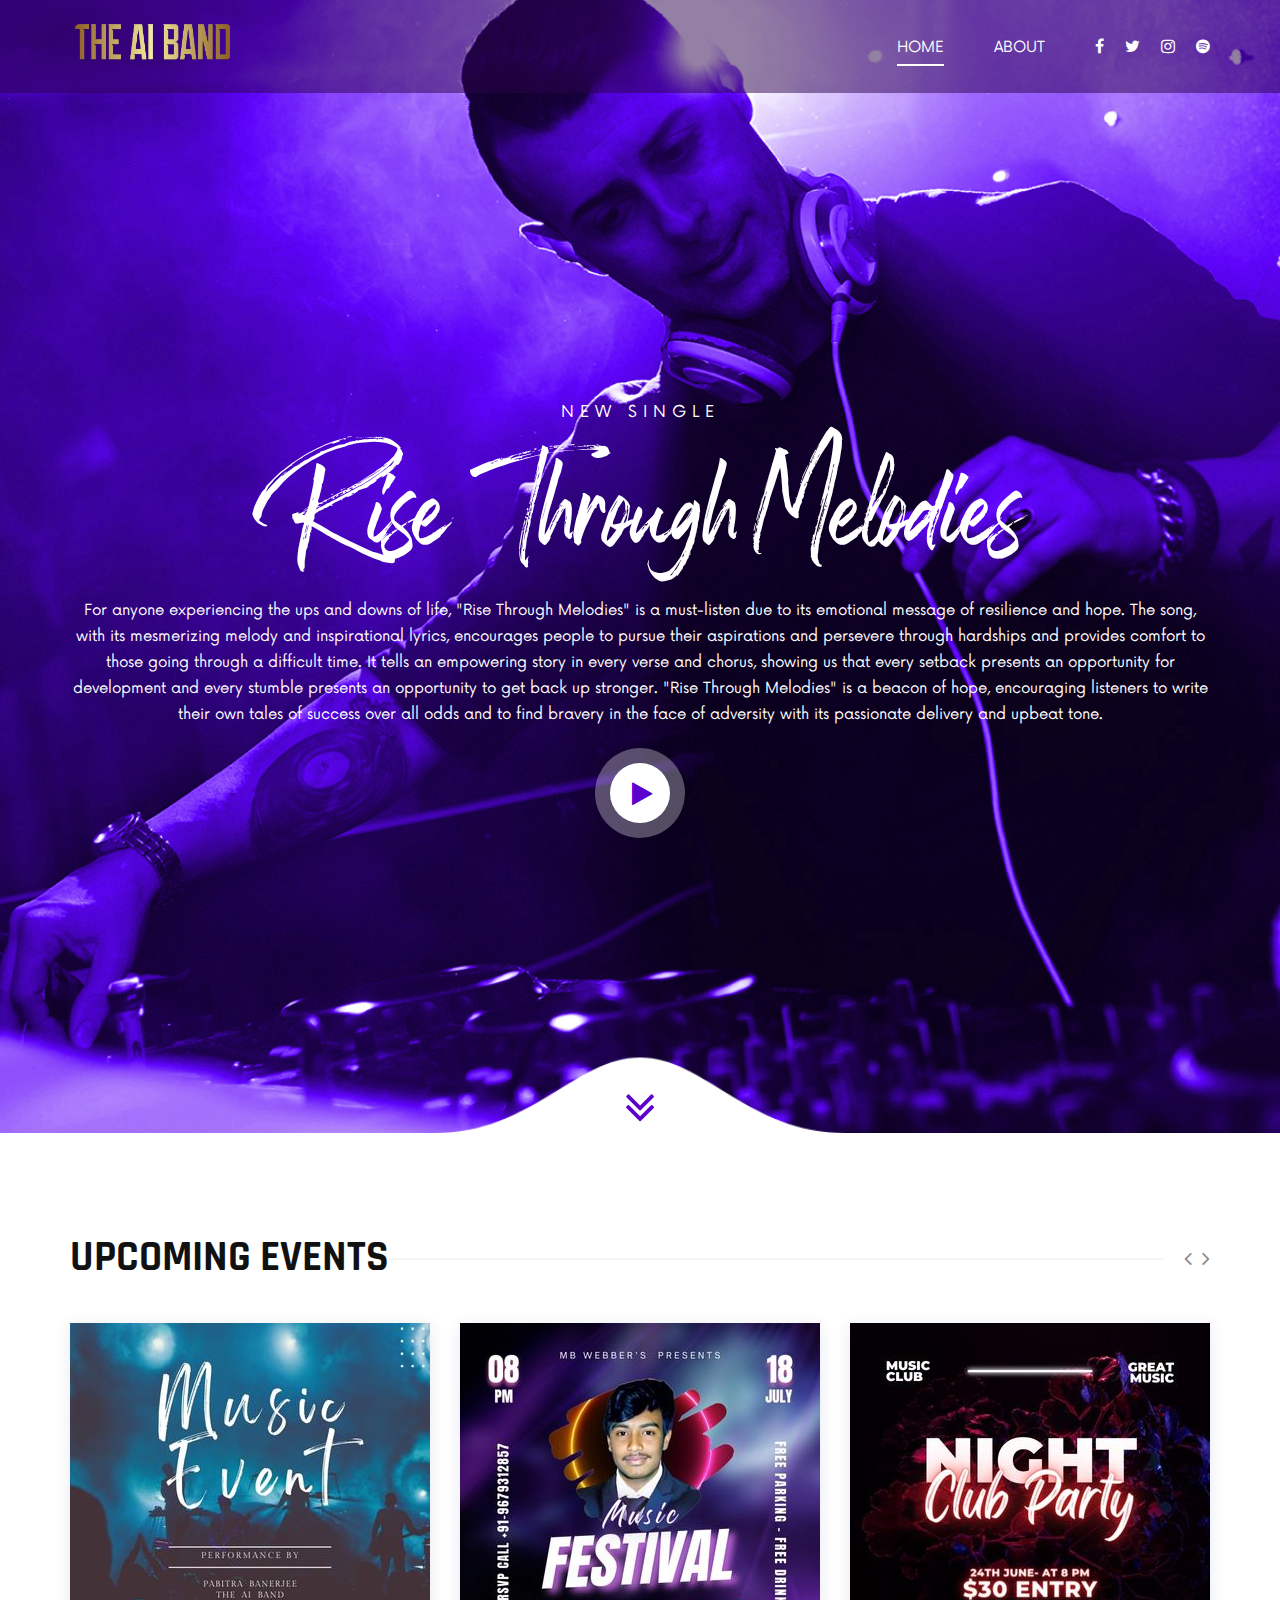
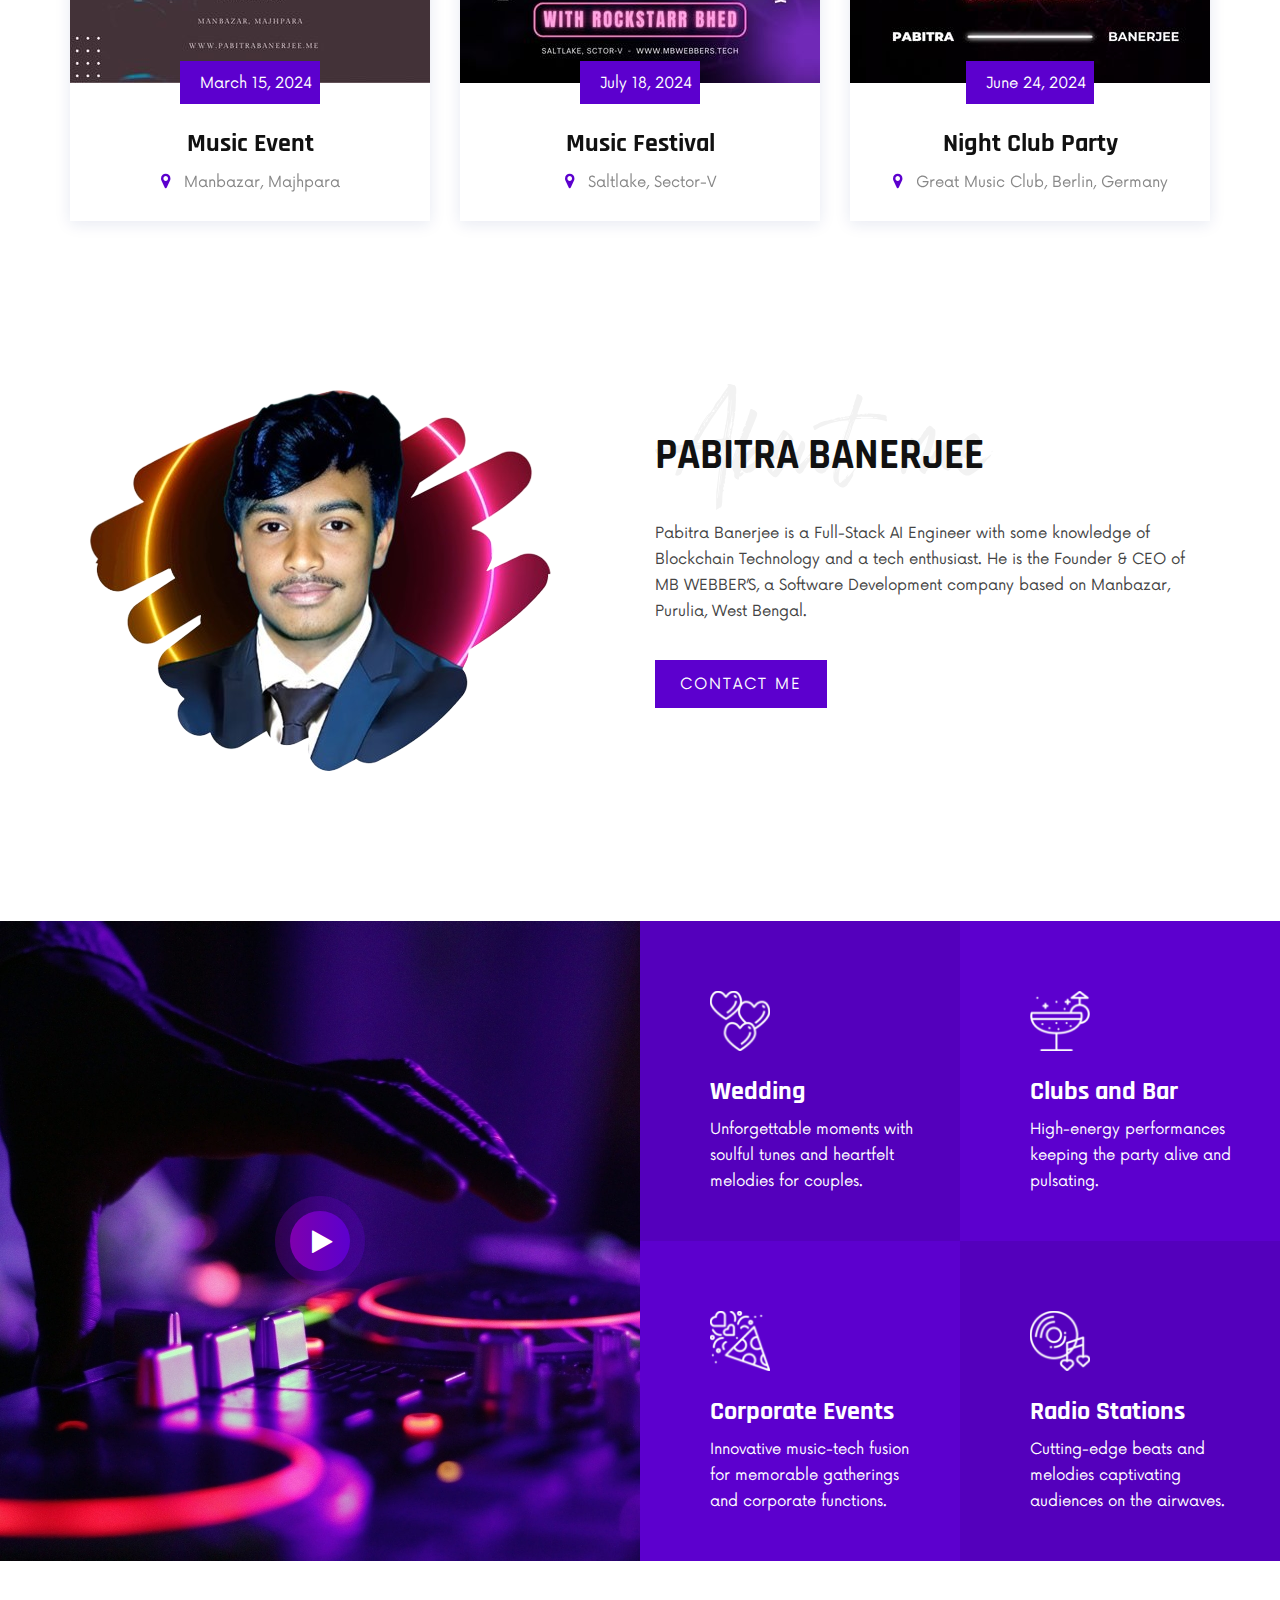
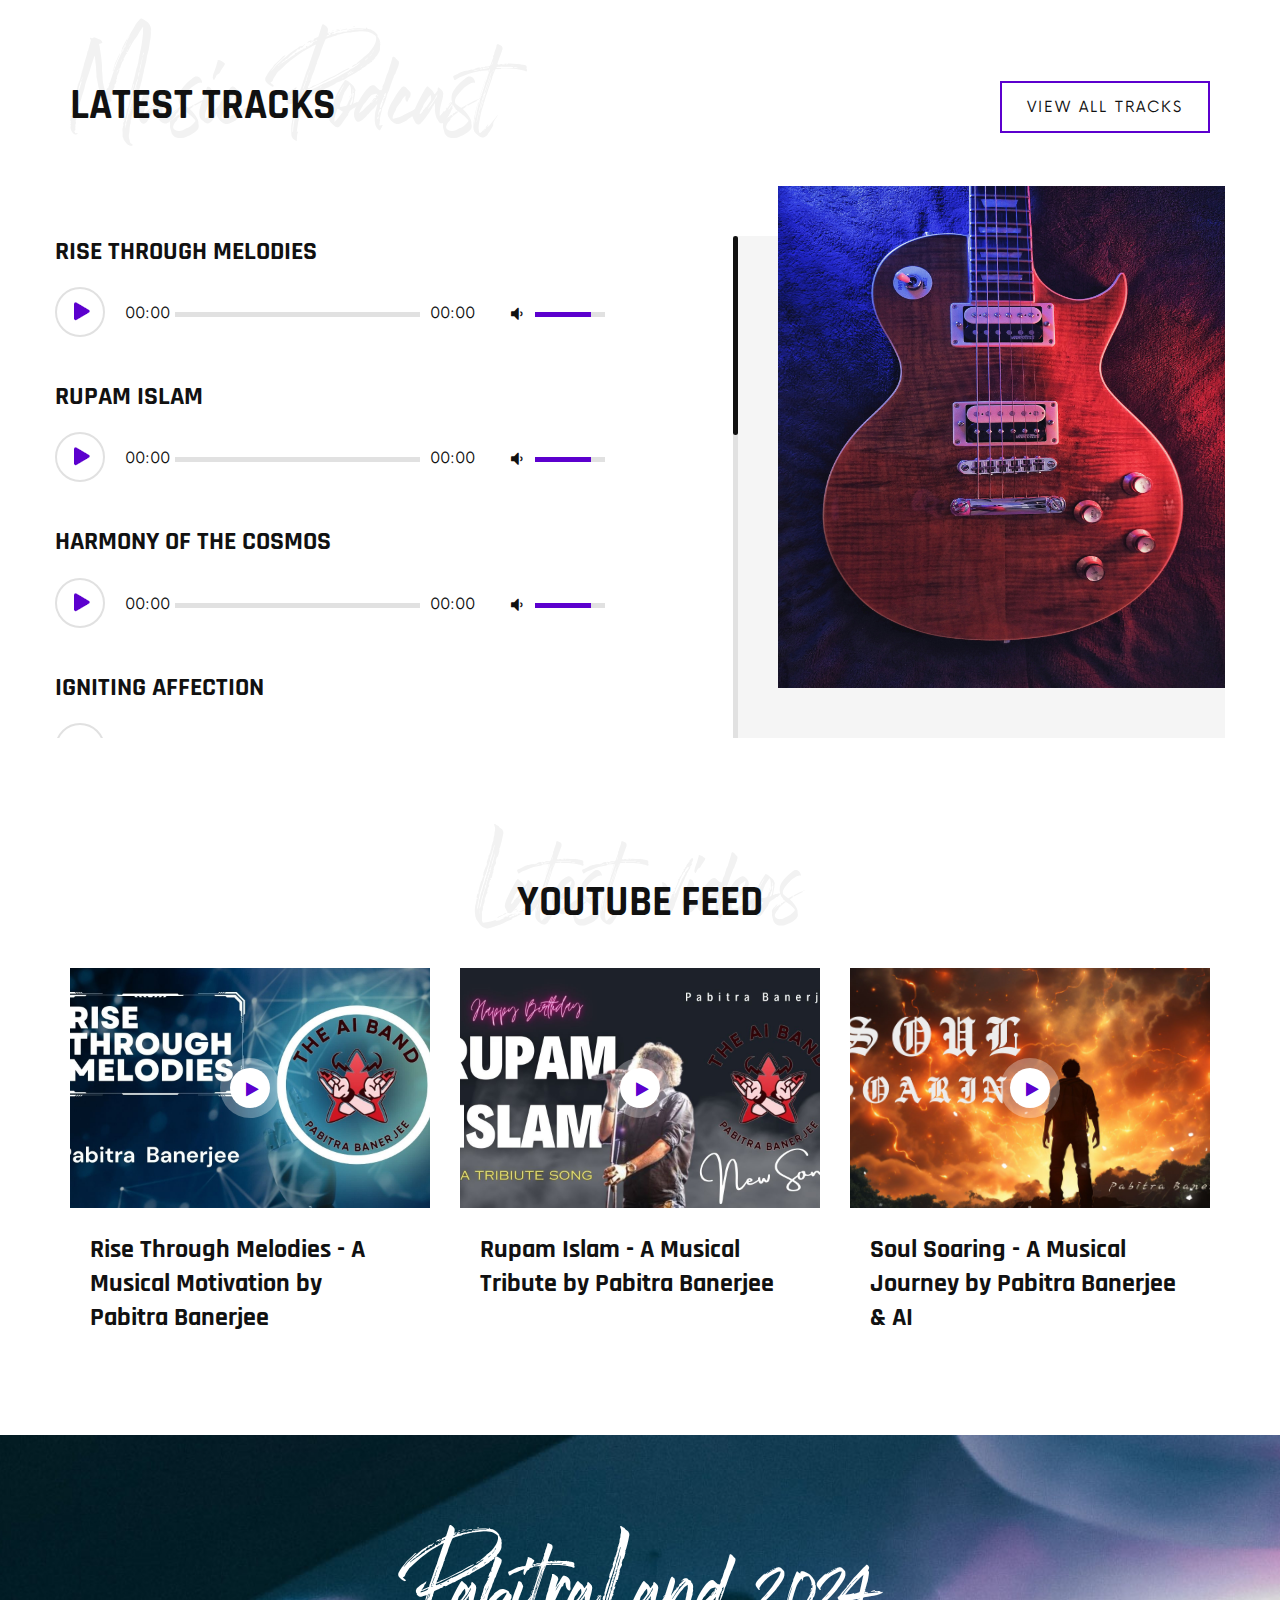
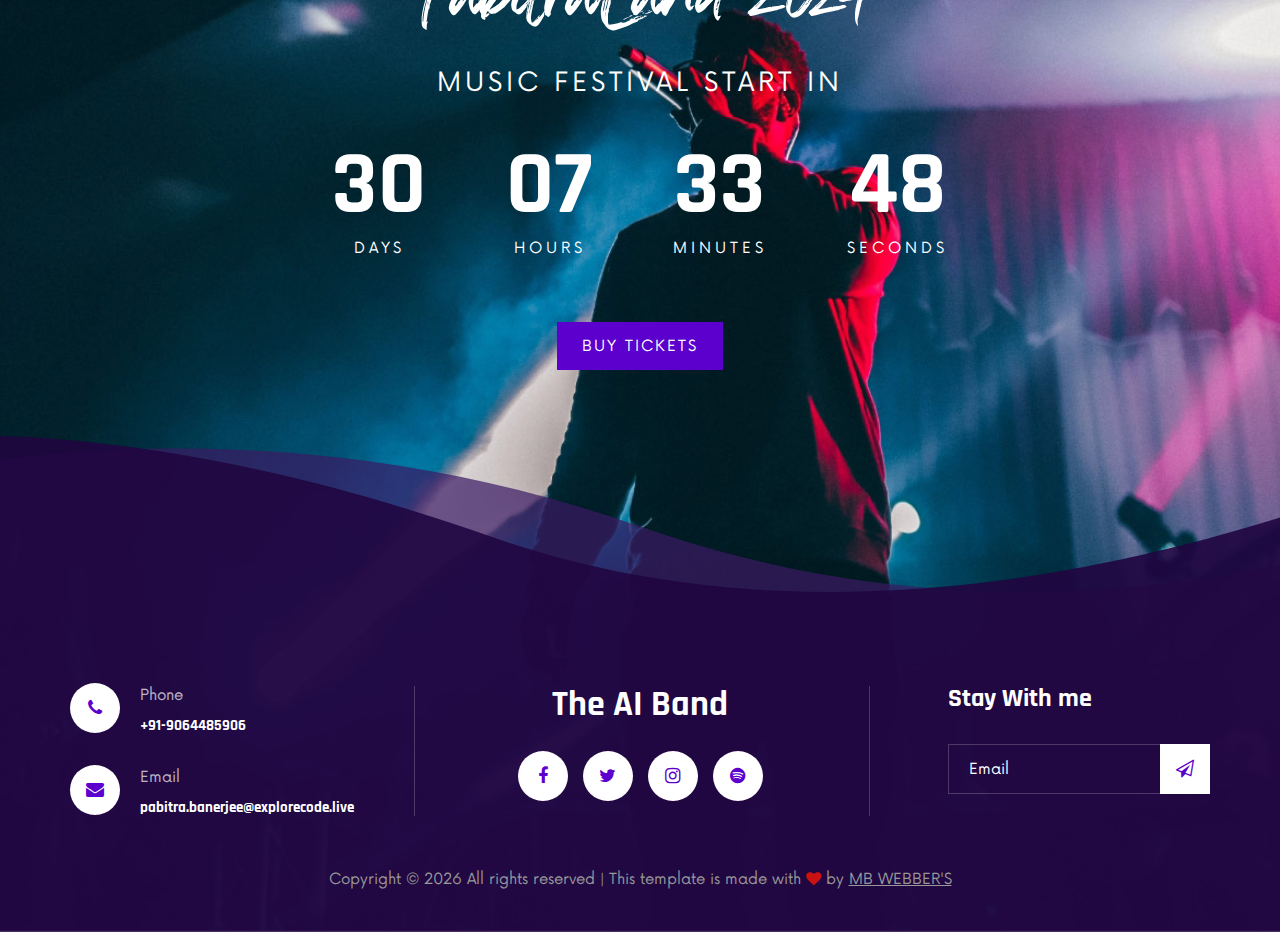
==== commit c05dd61e: ".htaccess file upload" ====
--- a/index.html
+++ b/index.html
@@ -57,26 +57,26 @@
             <div class="row">
                 <div class="col-lg-2 col-md-2">
                     <div class="header__logo">
-                        <a href="./index.html"><img src="img/logo.png" alt="" class="logo-name"></a>
+                        <a href="./index"><img src="img/logo.png" alt="" class="logo-name"></a>
                     </div>
                 </div>
                 <div class="col-lg-10 col-md-10">
                     <div class="header__nav">
                         <nav class="header__menu mobile-menu">
                             <ul>
-                                <li class="active"><a href="./index.html">Home</a></li>
-                                <li><a href="./about.html">About</a></li>
-                                <!-- <li><a href="./discography.html">Discography</a></li>
-                                <li><a href="./tours.html">Tours</a></li>
-                                <li><a href="./videos.html">Videos</a></li>
+                                <li class="active"><a href="./index">Home</a></li>
+                                <li><a href="./about">About</a></li>
+                                <!-- <li><a href="./discography">Discography</a></li>
+                                <li><a href="./tours">Tours</a></li>
+                                <li><a href="./videos">Videos</a></li>
                                 <li><a href="#">Pages</a>
                                     <ul class="dropdown">
-                                        <li><a href="./about.html">About</a></li>
-                                        <li><a href="./blog.html">Blog</a></li>
-                                        <li><a href="./blog-details.html">Blog Details</a></li>
+                                        <li><a href="./about">About</a></li>
+                                        <li><a href="./blog">Blog</a></li>
+                                        <li><a href="./blog-details">Blog Details</a></li>
                                     </ul>
                                 </li>
-                                <li><a href="./contact.html">Contact</a></li> -->
+                                <li><a href="./contact">Contact</a></li> -->
                             </ul>
                         </nav>
                         <div class="header__right__social">
@@ -211,7 +211,7 @@
                         <p>Pabitra Banerjee is a Full-Stack AI Engineer with some knowledge of Blockchain Technology and
                             a tech enthusiast. He is the Founder & CEO of MB WEBBER’S, a Software Development company
                             based on Manbazar, Purulia, West Bengal.</p>
-                        <a href="./contact.html" class="primary-btn">CONTACT ME</a>
+                        <a href="./contact" class="primary-btn">CONTACT ME</a>
                     </div>
                 </div>
             </div>
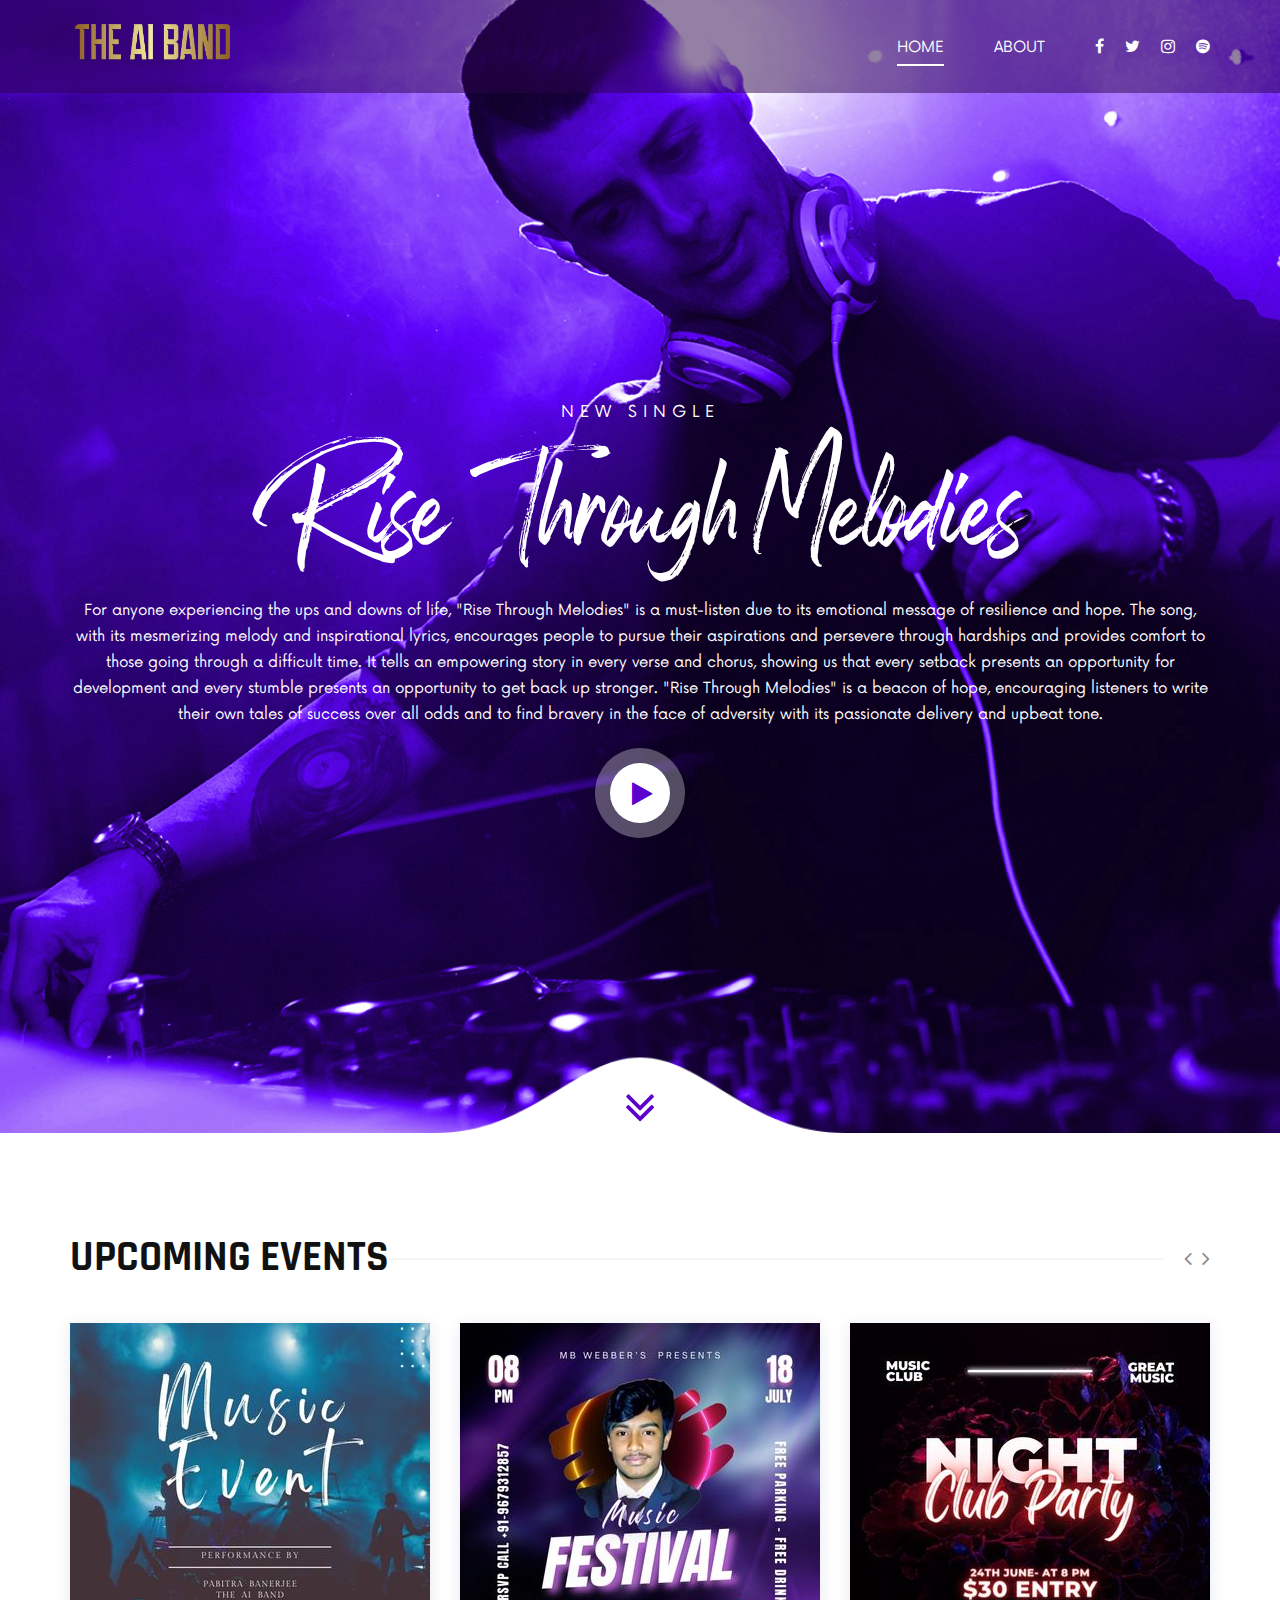
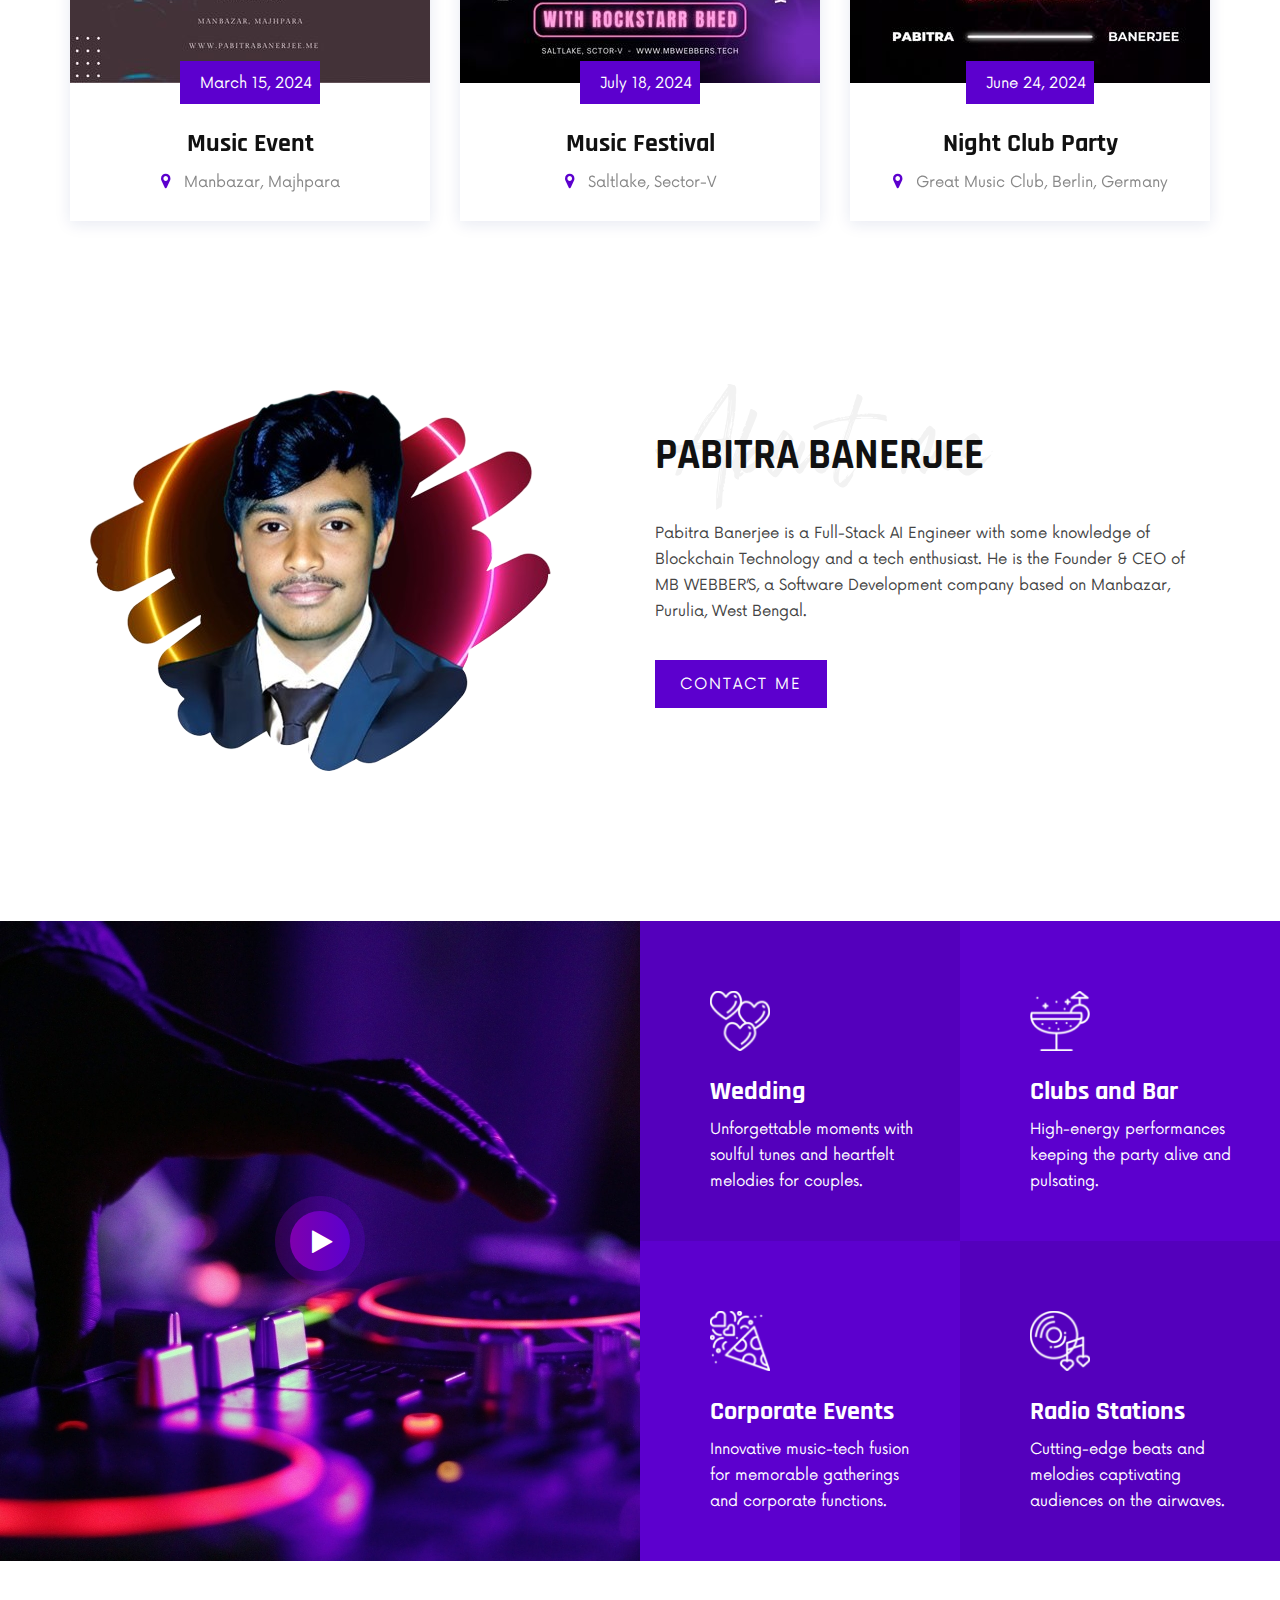
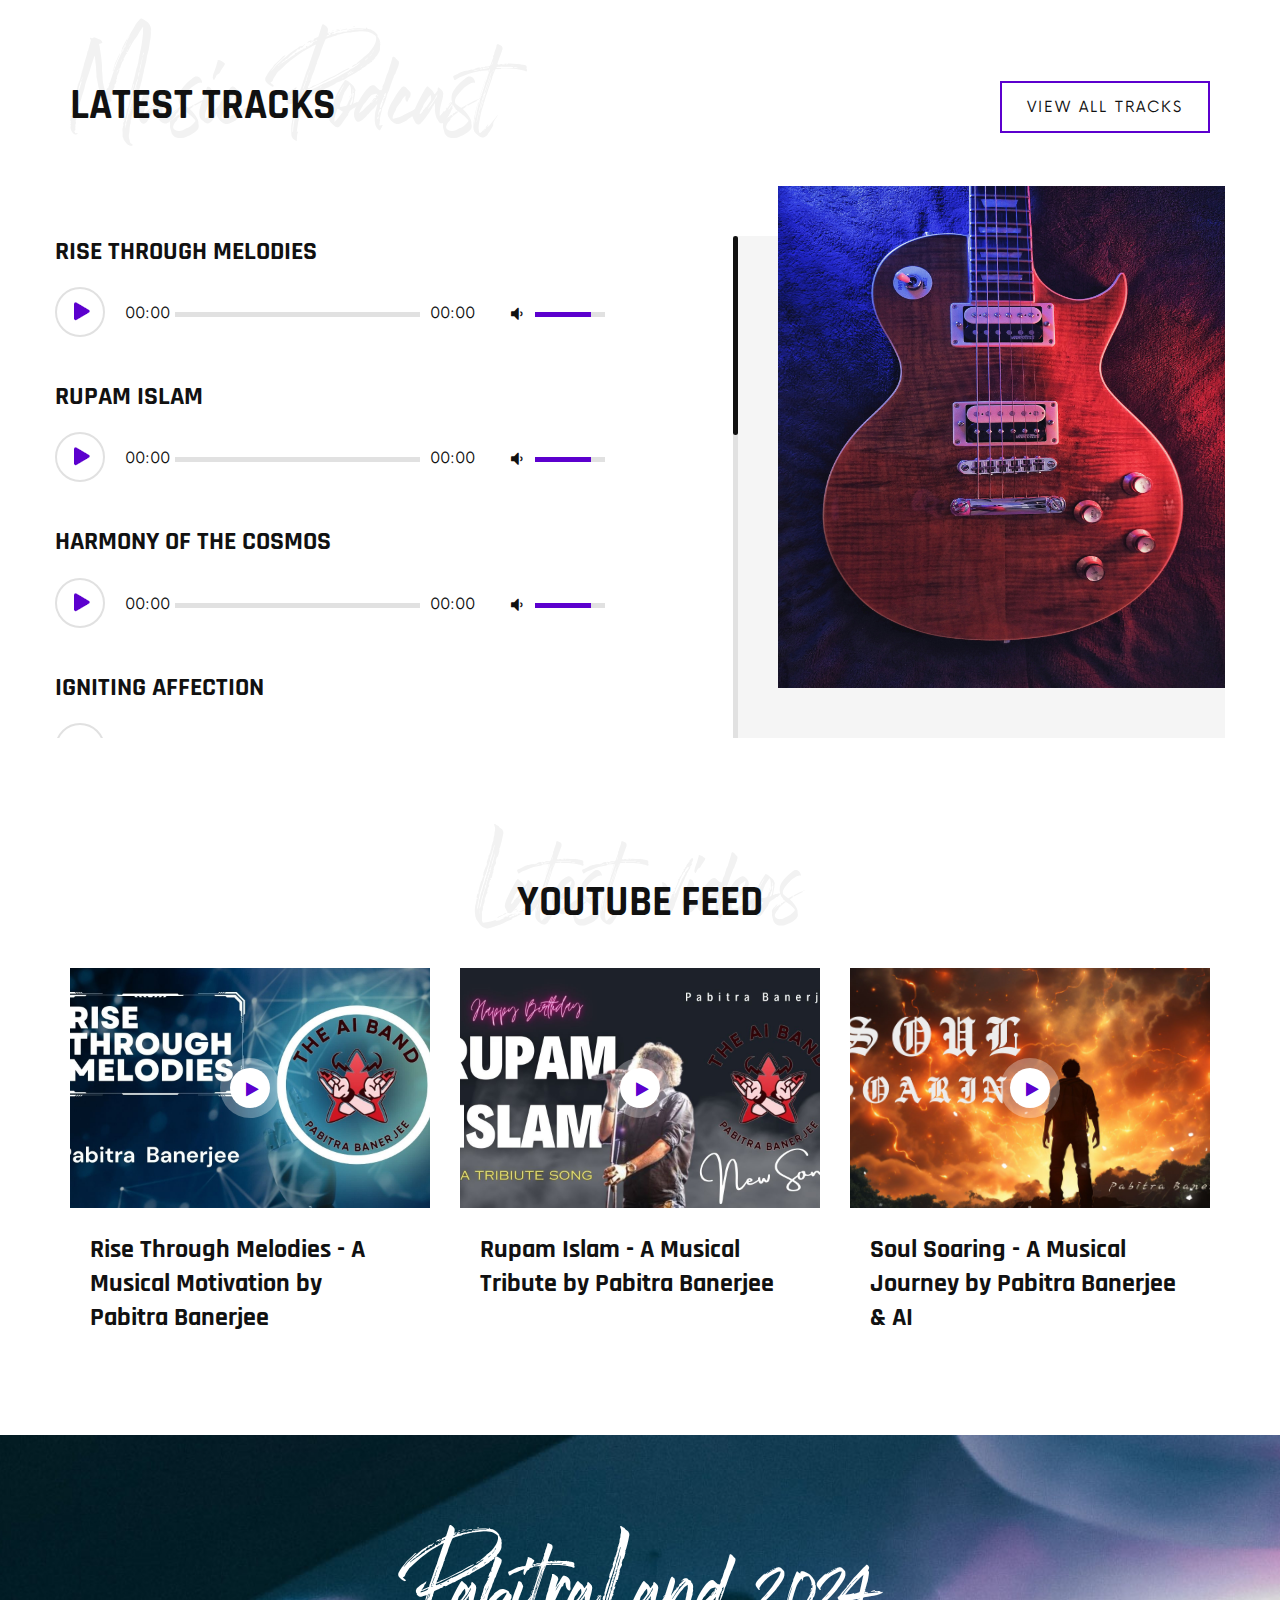
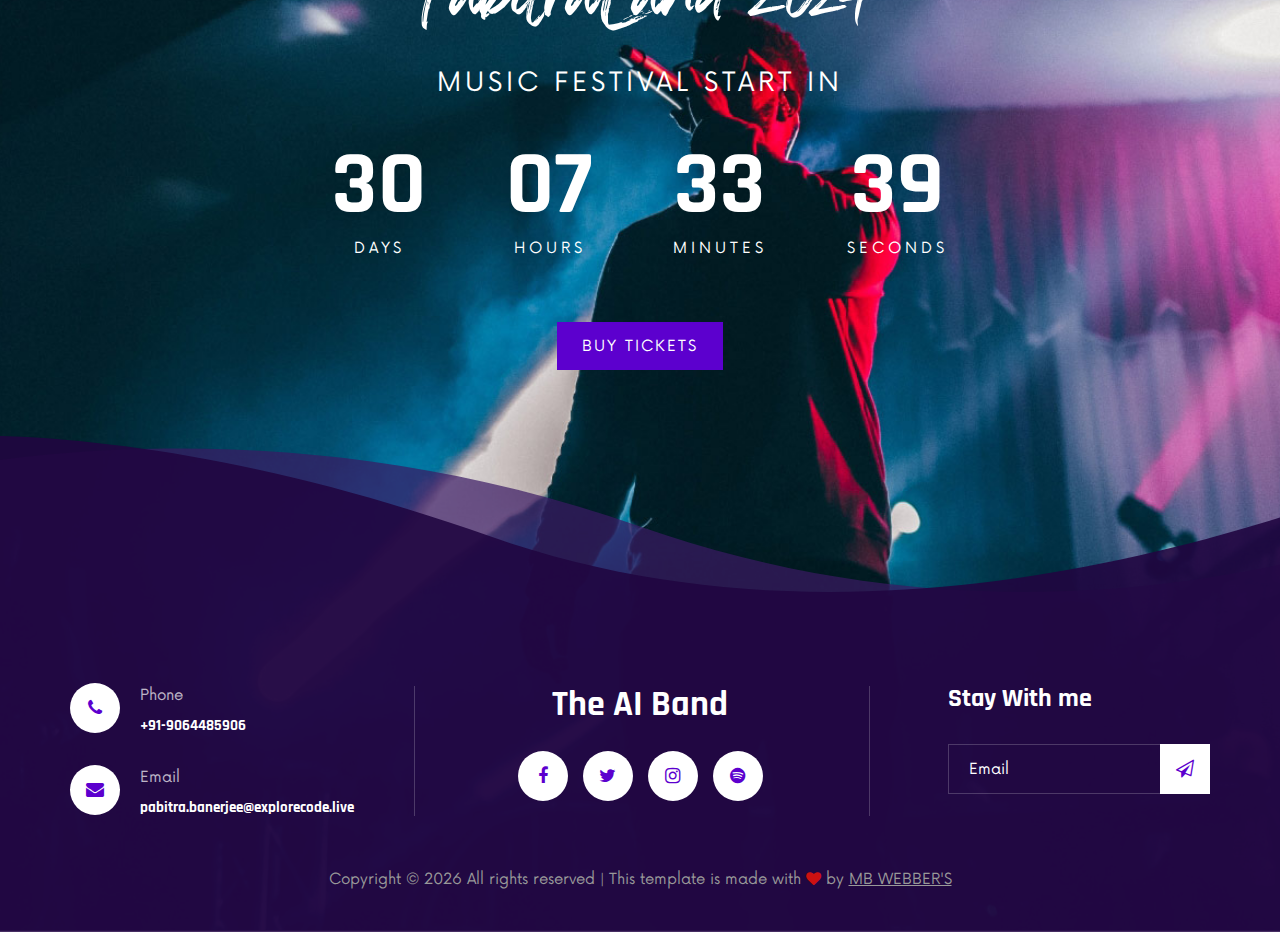
==== commit 0874f24a: "SEO Update" ====
--- a/index.html
+++ b/index.html
@@ -37,7 +37,7 @@
     <!-- Open Graph (OG) Attributes -->
     <meta property="og:title" content="The AI Band">
     <meta property="og:description" content="Innovative music-tech fusion for memorable gatherings and corporate functions.">
-    <meta property="og:image" content="https://pabitrabanerjee.me/The-AI-Band/images/favicon.png">
+    <meta property="og:image" content="https://pabitrabanerjee.me/The-AI-Band/img/favicon.png">
     <meta property="og:url" content="https://pabitrabanerjee.me/The-AI-Band">
     <meta property="og:type" content="website">
     <meta property="og:locale" content="en_US">
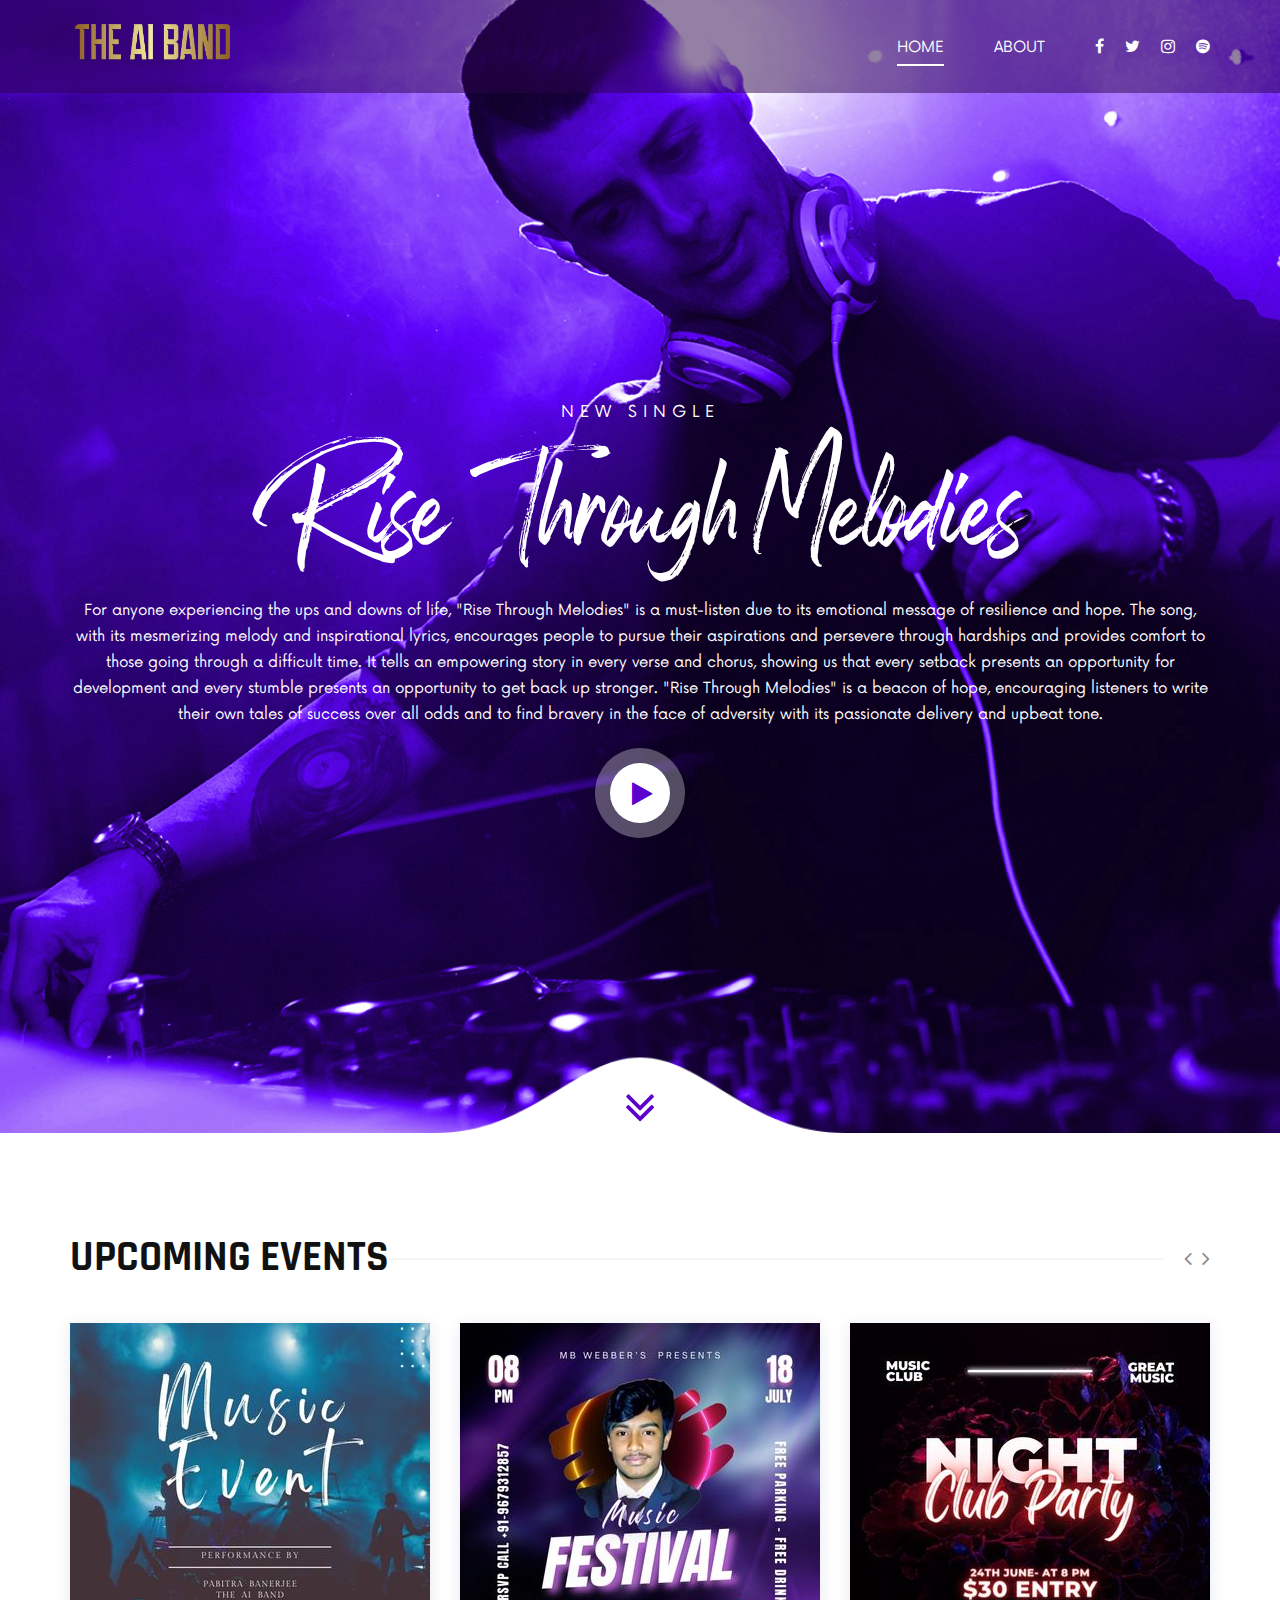
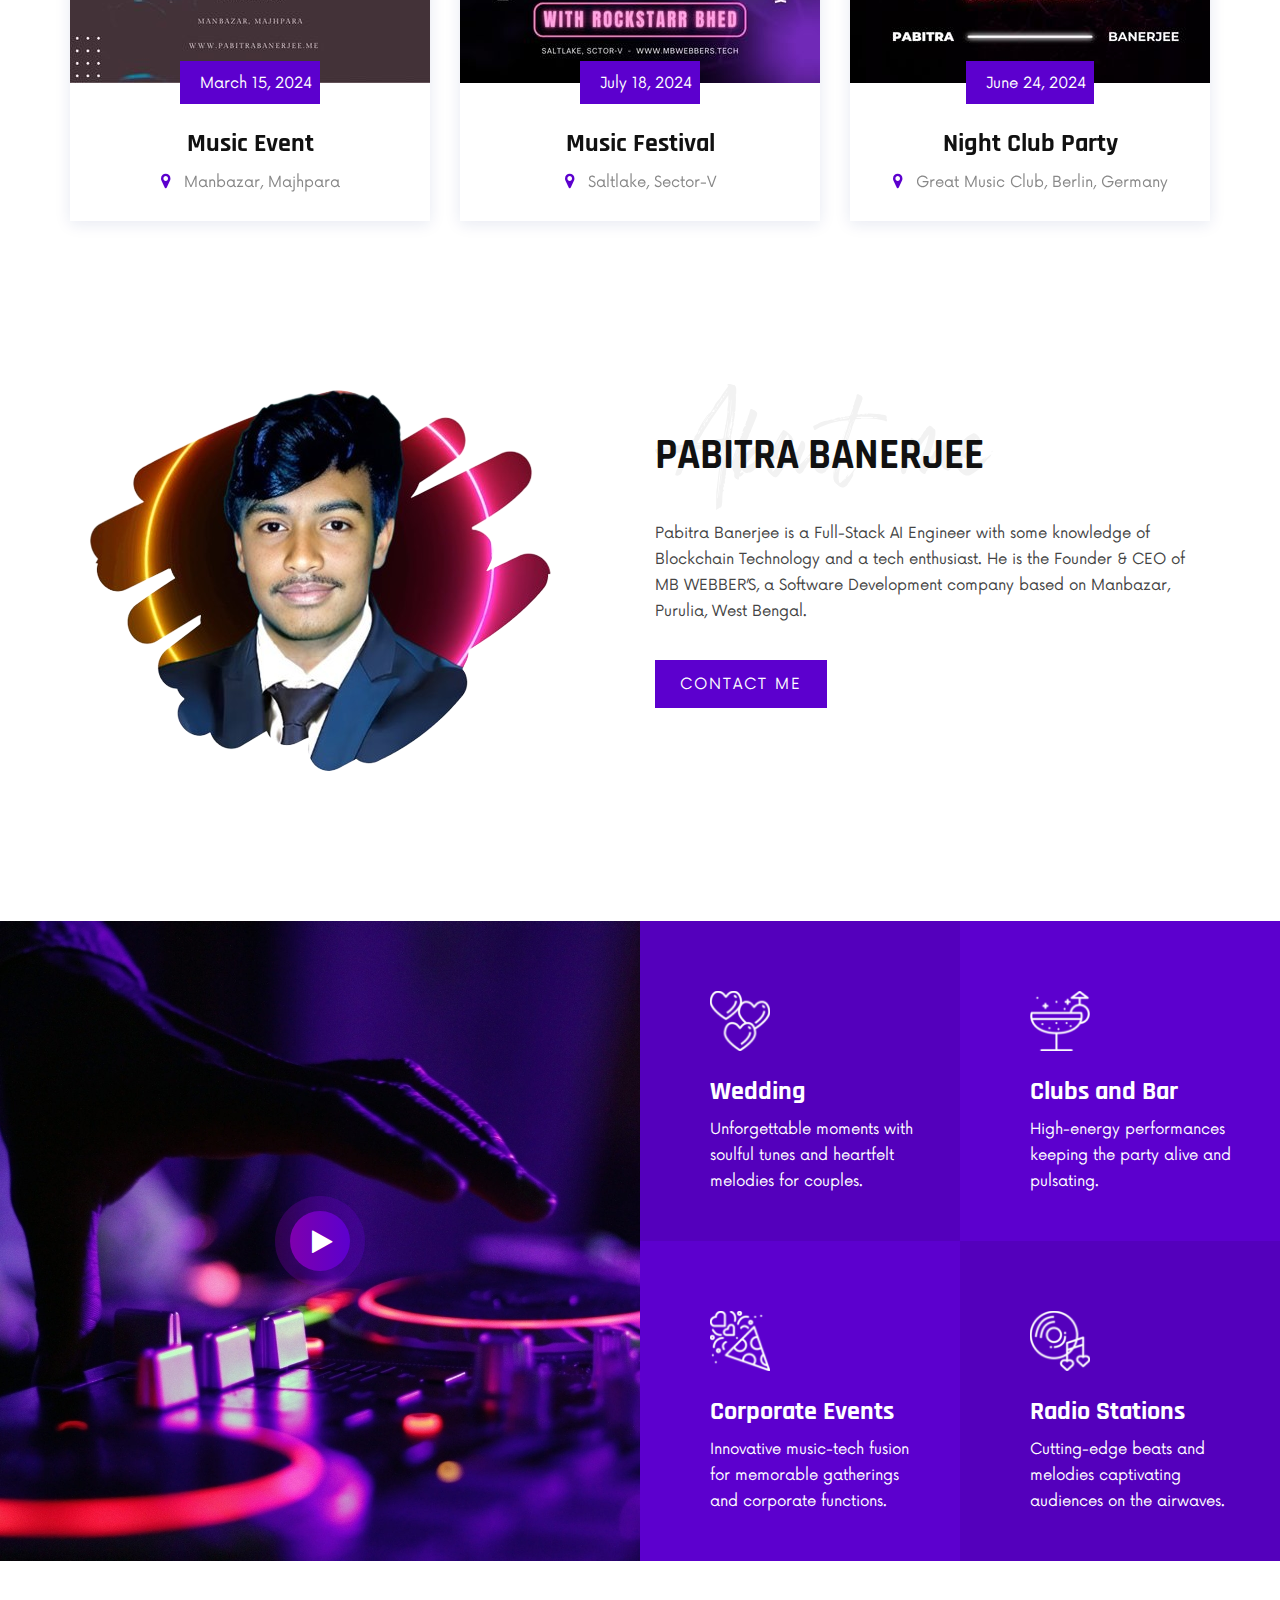
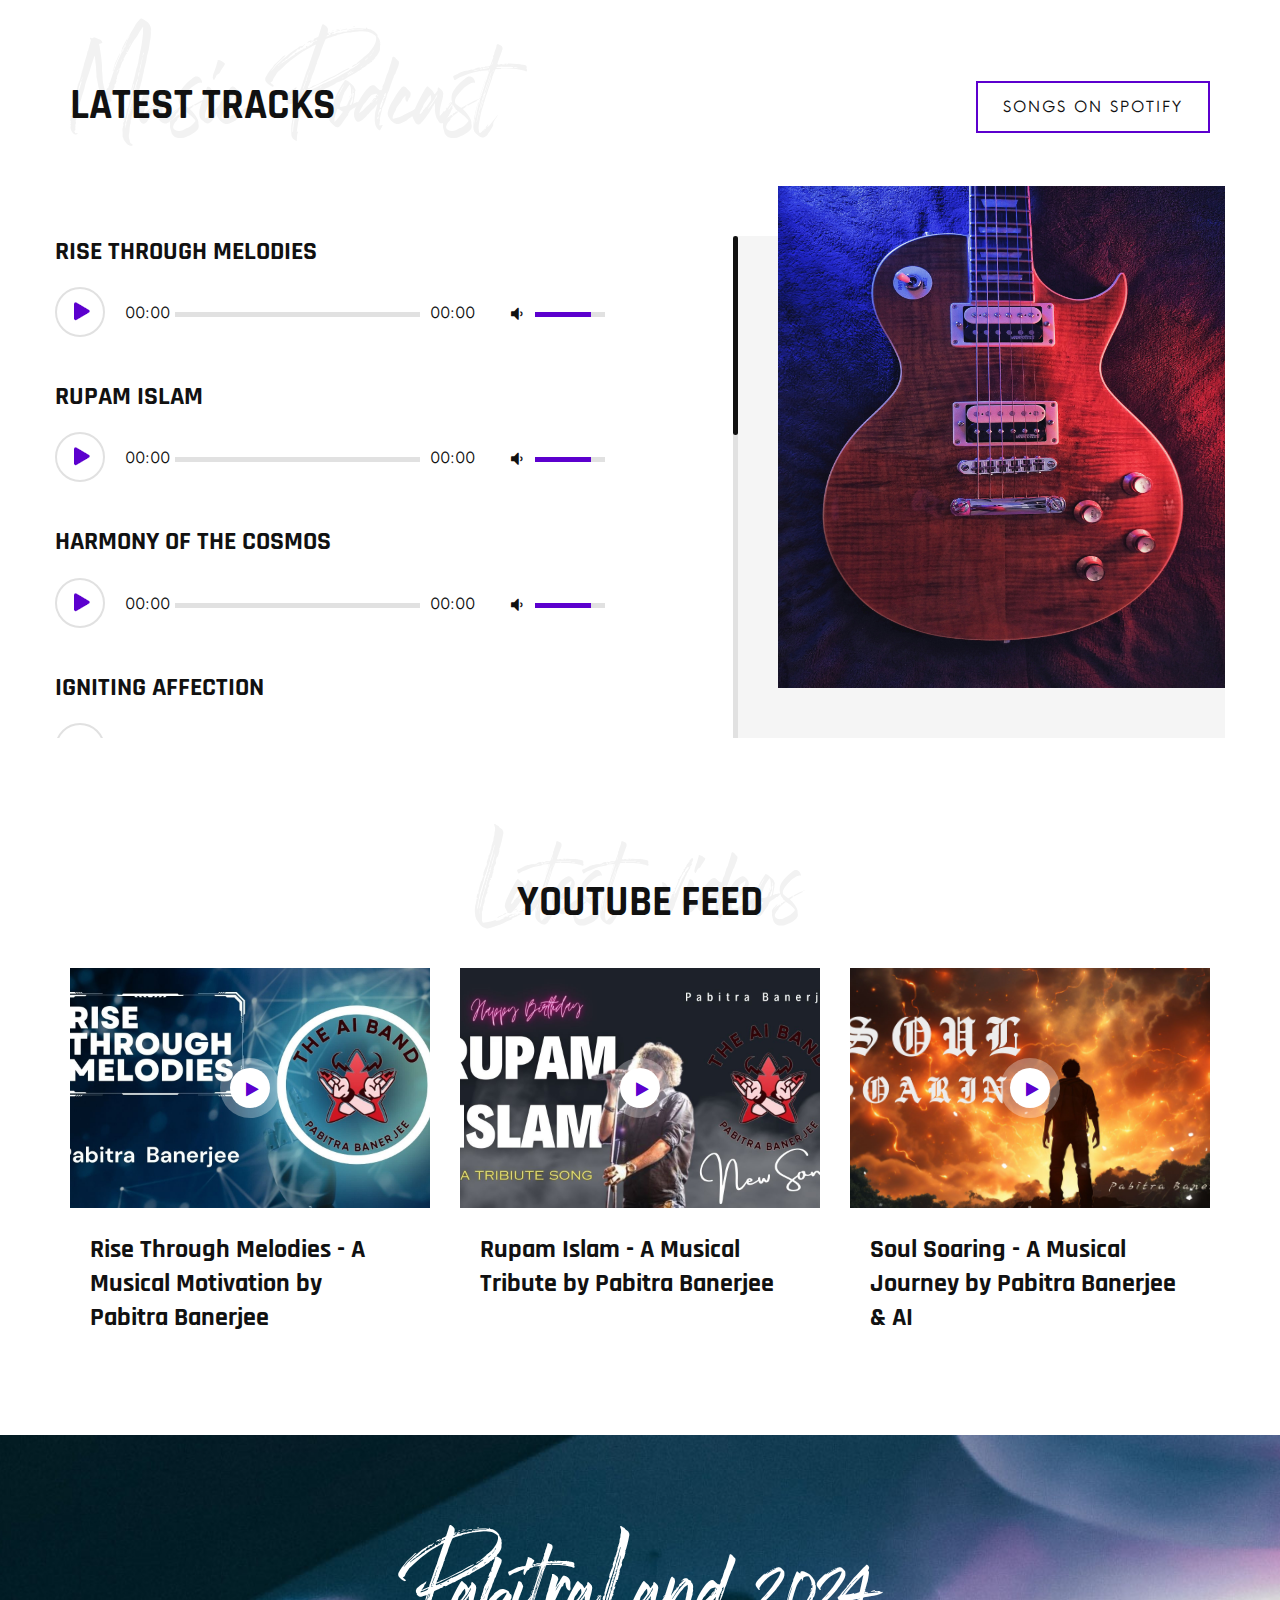
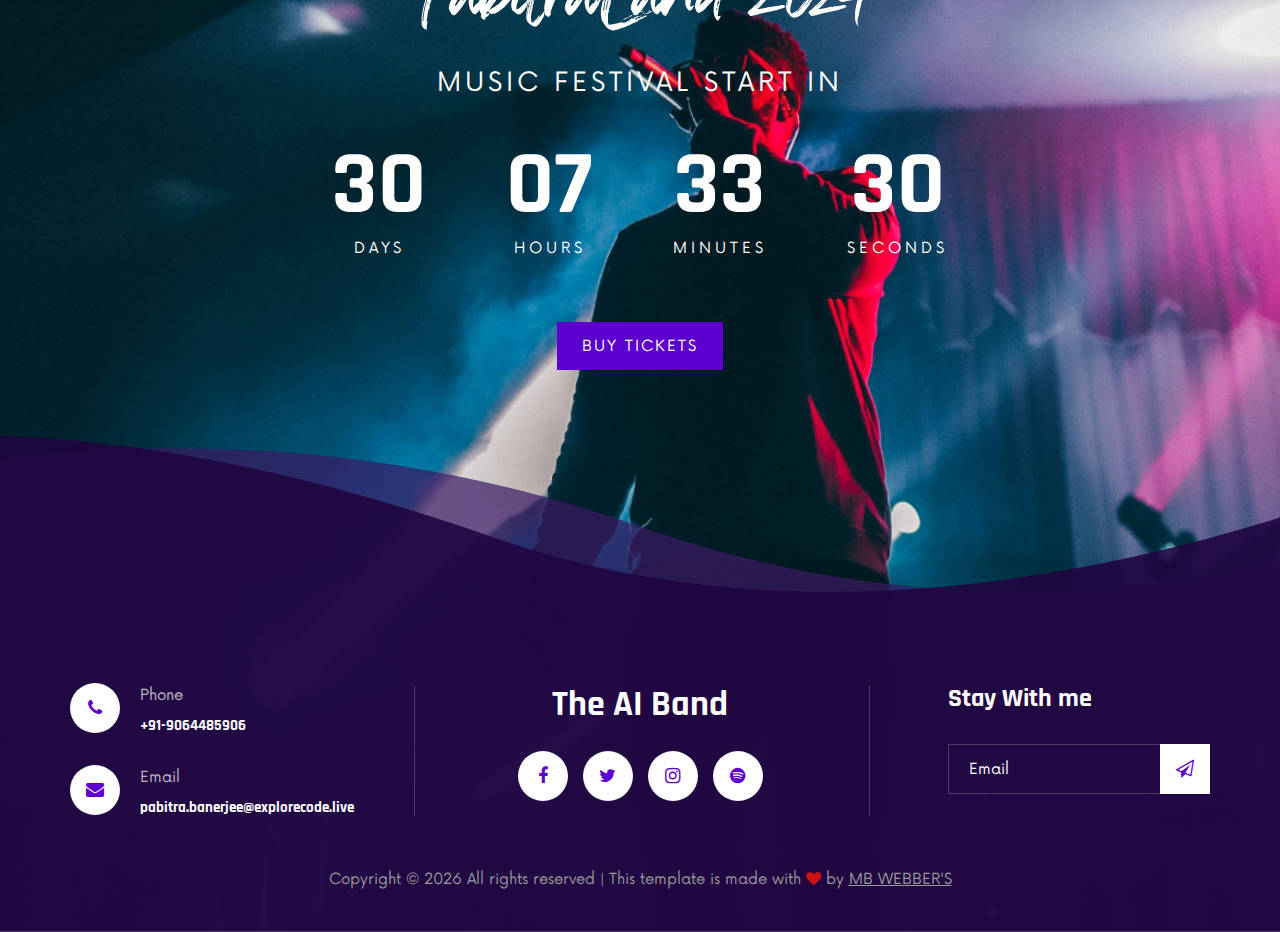
==== commit c189943f: "Songs-Page Added" ====
--- a/index.html
+++ b/index.html
@@ -278,7 +278,7 @@
                 </div>
                 <div class="col-lg-5">
                     <div class="track__all">
-                        <a href="#" class="primary-btn border-btn">View all tracks</a>
+                        <a href="./all-songs" class="primary-btn border-btn">Songs On Spotify</a>
                     </div>
                 </div>
             </div>
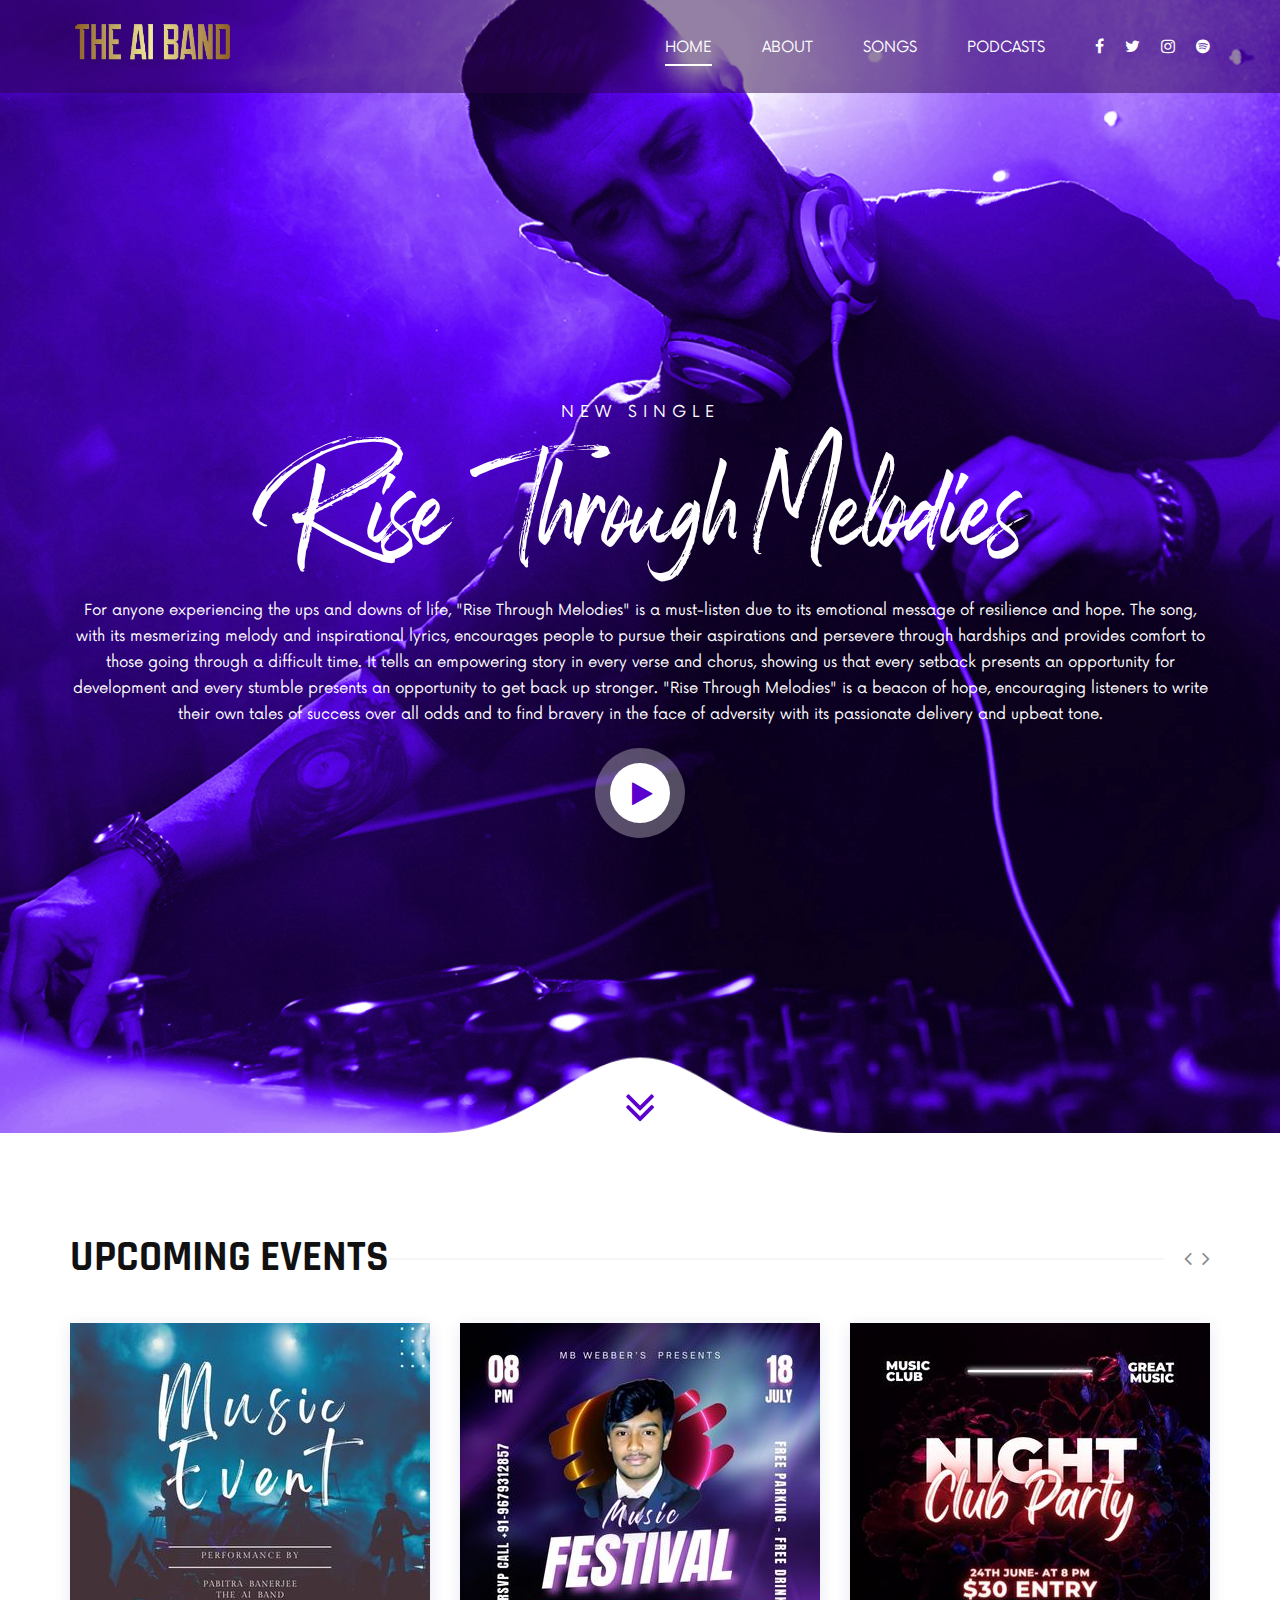
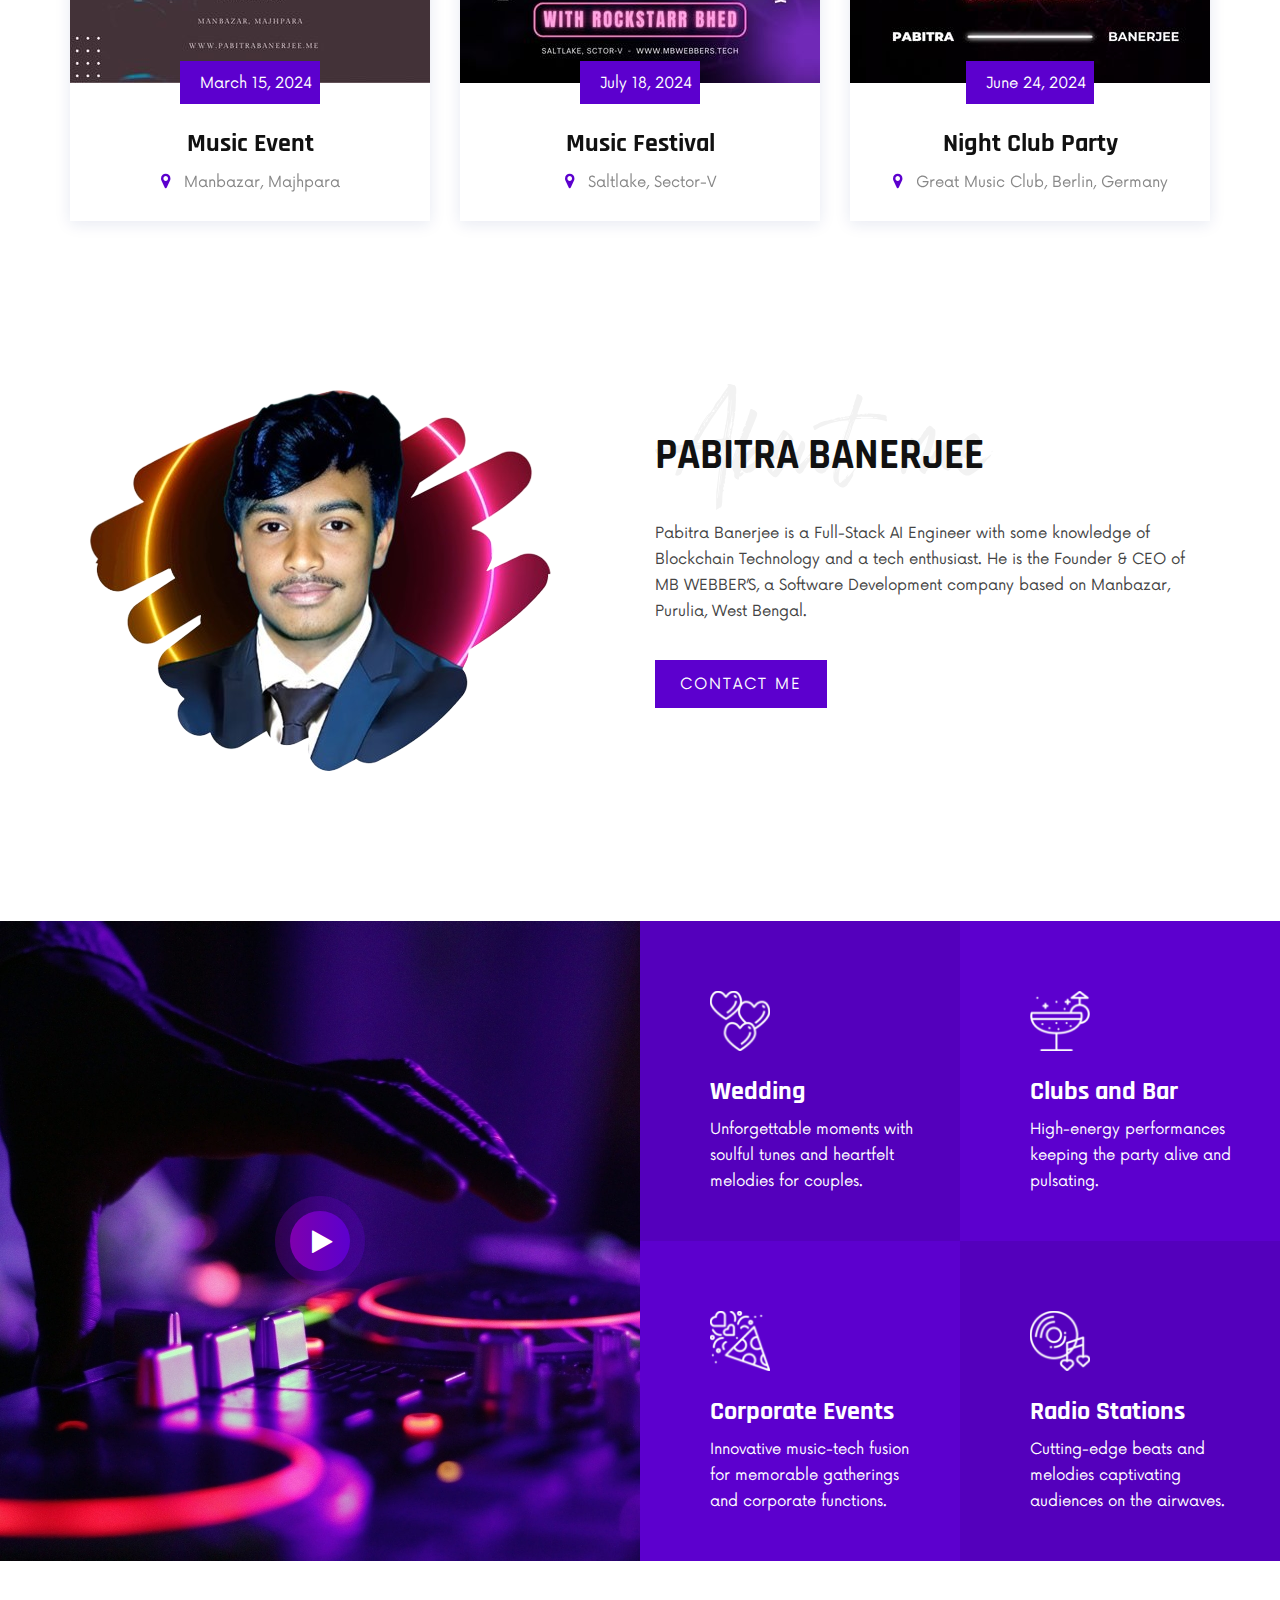
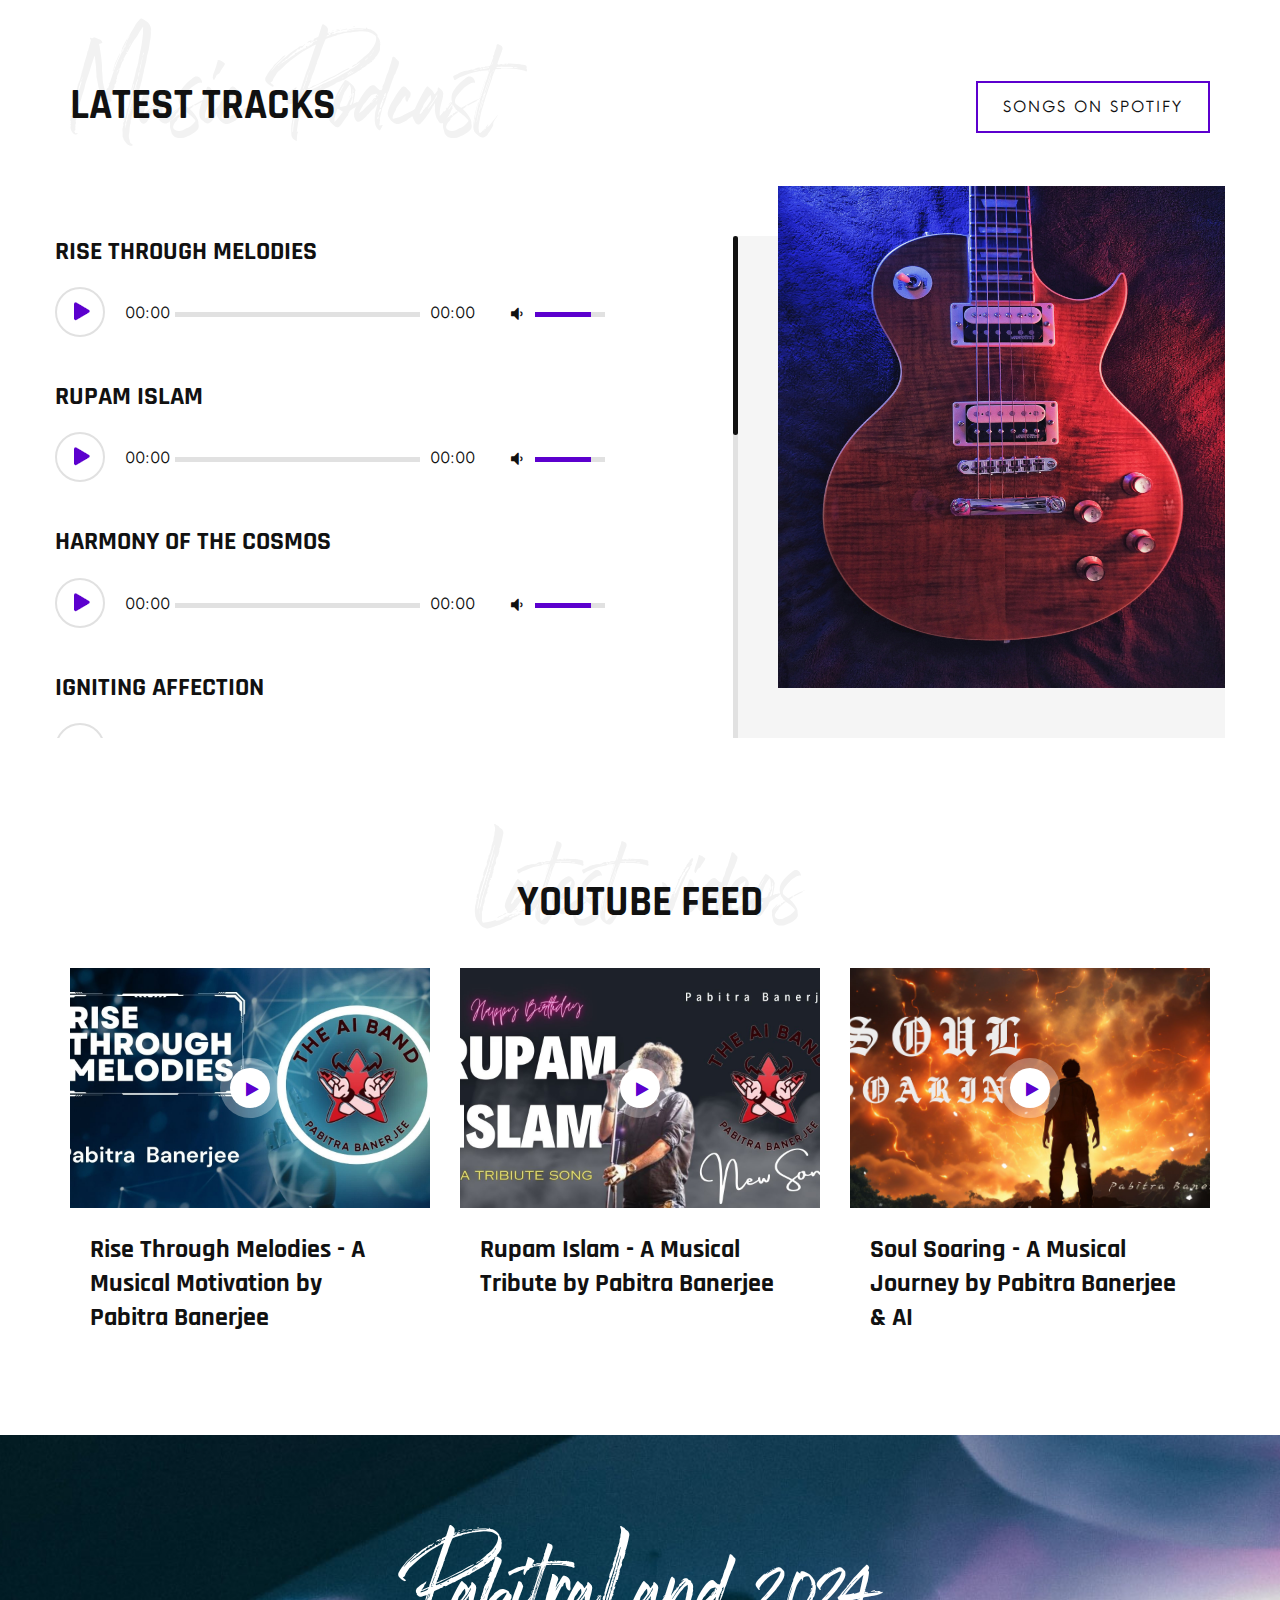
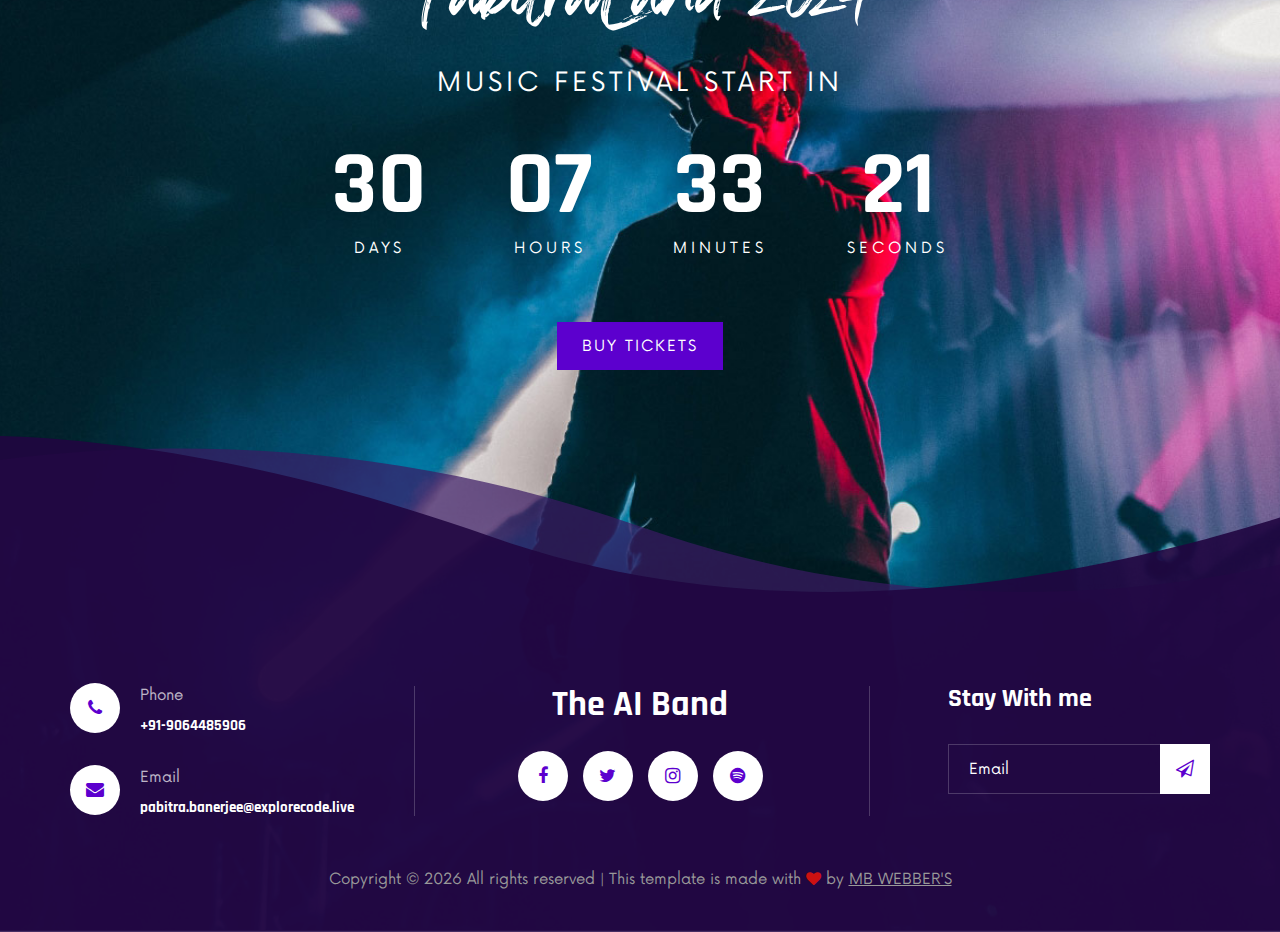
==== commit b6e828bd: "Podcast Page Fixed" ====
--- a/index.html
+++ b/index.html
@@ -66,6 +66,8 @@
                             <ul>
                                 <li class="active"><a href="./index">Home</a></li>
                                 <li><a href="./about">About</a></li>
+                                <li><a href="./all-songs">Songs</a></li>
+                                <li><a href="./podcasts">Podcasts</a></li>
                                 <!-- <li><a href="./discography">Discography</a></li>
                                 <li><a href="./tours">Tours</a></li>
                                 <li><a href="./videos">Videos</a></li>
